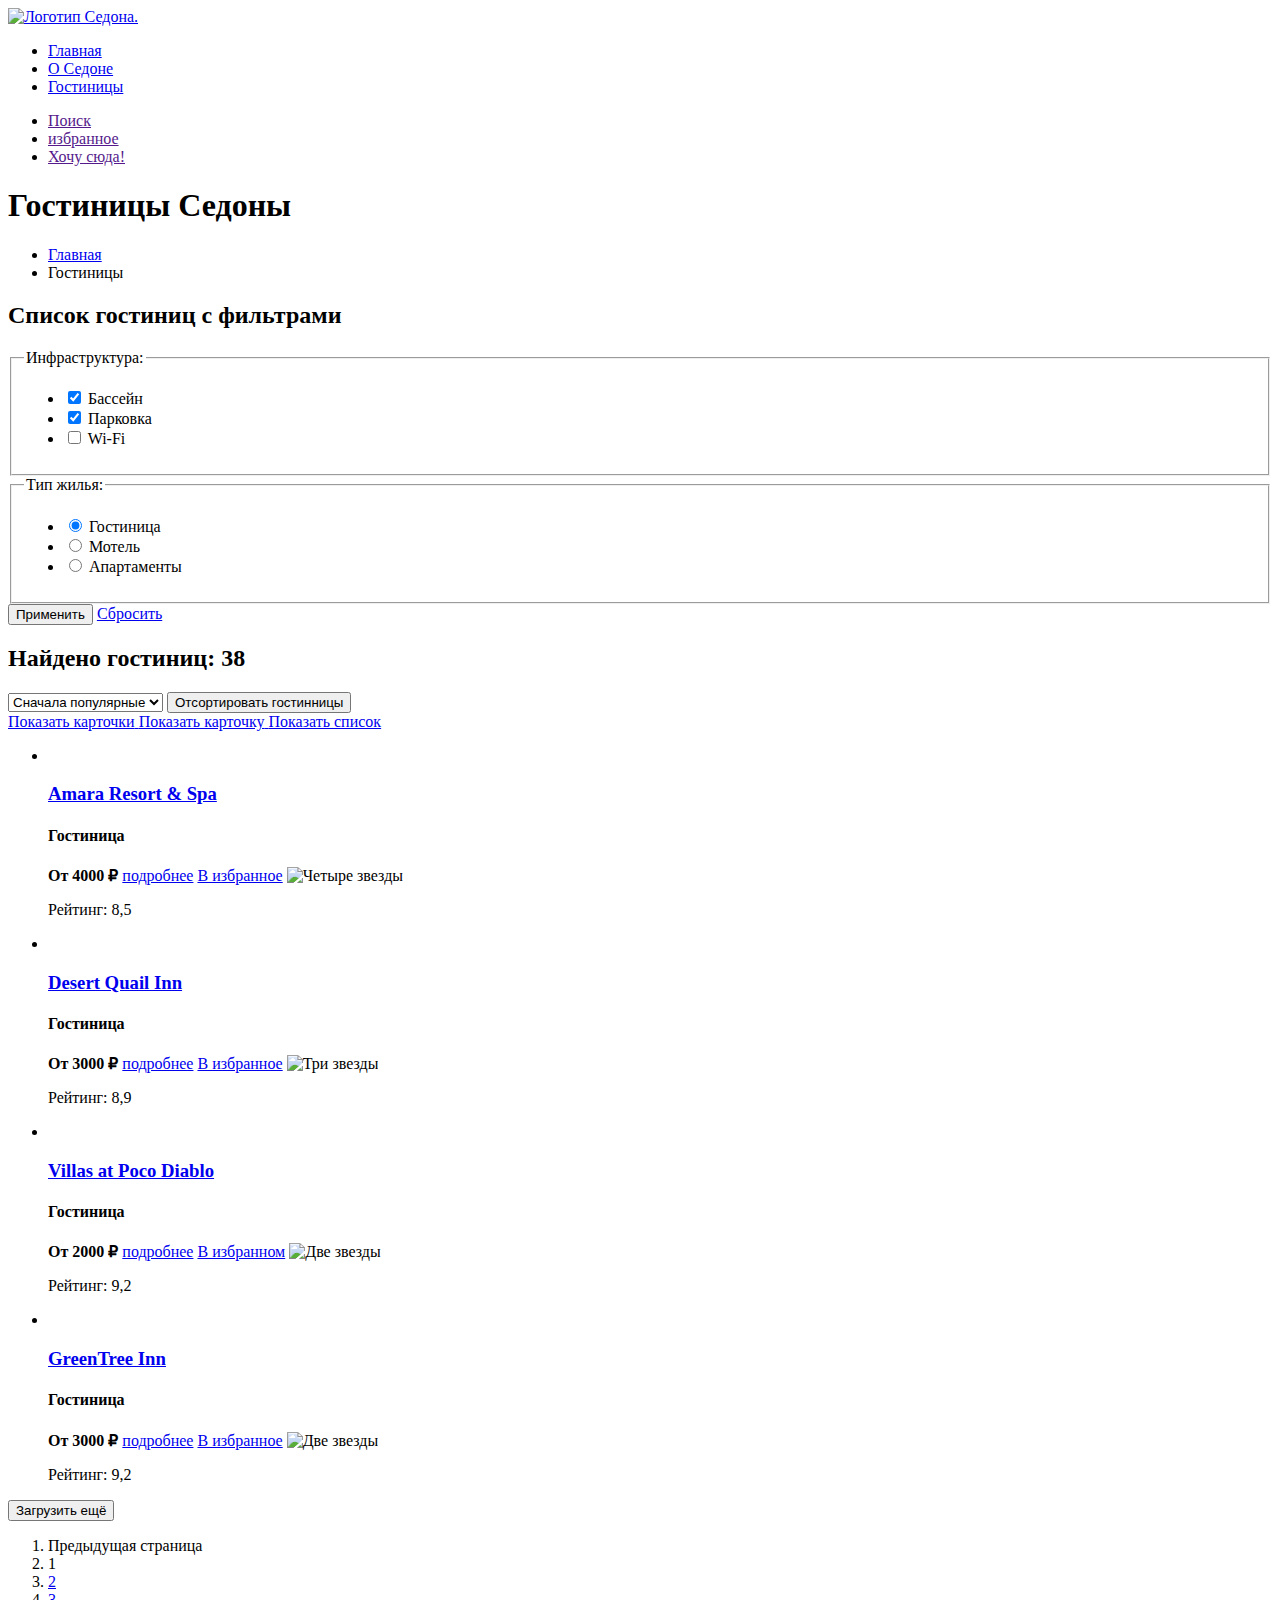
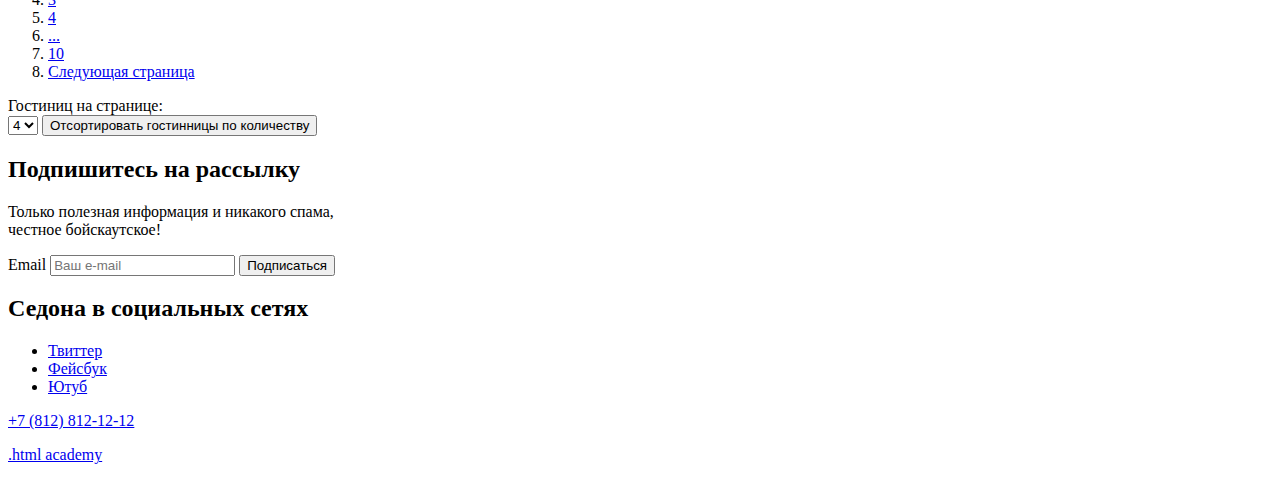
==== catalog.html @ 3ebb77fa "добавляет разметку внутренней страницы" ====
<!DOCTYPE html>
<html lang="ru">

<head>
    <meta charset="utf-8">
    <title>Каталог</title>
</head>

<body>
    <header class="page-header">
        <nav class="navigation">
            <a class="navigation-logo" href="index.html">
                <img class="page-header-logo" src="" alt="Логотип Седона.">
            </a>
            <ul class="navigation-list">
                <li class="navigation-item">
                    <a class="navigation-link" href="index.html">Главная</a>
                </li>
                <li class="navigation-item">
                    <a class="navigation-link " href="about.html">О Седоне</a>
                </li>
                <li class="navigation-item">
                    <a class="navigation-link navigation-link-current" href="catalog.html">Гостиницы</a>
                </li>
            </ul>

            <ul class="navigation-list navigation-user">
                <li class="navigation-item">
                    <a class="navigation-link" href="">
                        <span class="visually-hidden">Поиск</span>
                    </a>
                </li>
                <li class="navigation-item">
                    <a class="navigation-link" href="">
                        <span class="visually-hidden">избранное</span>
                    </a>
                </li>
                <li class="navigation-item">
                    <a class="navigation-link" href="">Хочу сюда!</a>
                </li>
            </ul>
        </nav>
    </header>
    <main class="main-inner">
        <header class="inner-header">
            <h1 class="inner-header-title">Гостиницы Седоны</h1>
            <ul class="breadcrumbs">
                <li class="breadcrumbs-item">
                    <a class="breadcrumbs-link" href="index.html">
                        <span class="visually-hidden"> Главная</span>
                    </a>
                </li>
                <li class="breadcrumbs-item">
                    <a class="breadcrumbs-link">Гостиницы</a>
                </li>
            </ul>
        </header>
        <section class="catalog-products">
            <h2 class="visually-hidden">Список гостиниц с фильтрами</h2>
            <form class="catalog-filter" action="https://echo.htmlacademy.ru/" method="get">
                <fieldset class="catalog-filter-group">
                    <legend class="catalog-filter-title">Инфраструктура:</legend>
                    <ul class="catalog-filter-list">
                        <li class="catalog-filter-item">
                            <label class="control">
                                <input class="control-input" type="checkbox" name="Бассейн" checked> Бассейн
                            </label>
                        </li>
                        <li class="catalog-filter-item">
                            <label class="control">
                                <input class="control-input" type="checkbox" name="Парковка" checked> Парковка
                            </label>
                        </li>
                        <li class="catalog-filter-item">
                            <label class="control">
                                <input class="control-input" type="checkbox" name="Wi-Fi"> Wi-Fi
                            </label>
                        </li>
                    </ul>
                </fieldset>
                <fieldset class="catalog-filter-group">
                    <legend class="catalog-filter-title">Тип жилья:</legend>
                    <ul class="catalog-filter-list">
                        <li class="catalog-filter-item">
                            <label class="control">
                                <input class="control-input" type="radio" name="product-group" value="Hotel" checked>
                                Гостиница
                            </label>
                        </li>
                        <li class="catalog-filter-item">
                            <label class="control">
                                <input class="control-input" type="radio" name="product-group" value="Motel"> Мотель
                            </label>
                        </li>
                        <li class="catalog-filter-item">
                            <label class="control">
                                <input class="control-input" type="radio" name="product-group" value="Apartments">
                                Апартаменты
                            </label>
                        </li>
                    </ul>
                </fieldset>
                <button class="button" type="submit">Применить</button>
                <a class="catalog-link" href="catalog.html">Сбросить</a>
            </form>
            <h2 class="visually">Найдено гостиниц: 38</h2>
            <form class="sorting-type">
                <select class="select-control" aria-label="Сортировка">
                    <option value="popular">Сначала популярные</option>
                    <option value="cheap">Сначала дешёвые</option>
                    <option value="expensive">Сначала дорогие</option>
                </select>
                <button class="visually-hidden" type="submit">Отсортировать гостинницы</button>
            </form>
            <a class="button" href="#">
                <span class="visually-hidden">Показать карточки</span>
            </a>
            <a href="#" class="button button-light">
                <span class="visually-hidden">Показать карточку</span>
            </a>
            <a href="#" class="button button-light">
                <span class="visually-hidden">Показать список</span>
            </a>
            <ul class="product-list">
                <li class="product-card">
                    <a class="product-card-link" href="#">
                        <img class="product-card-image" src="" alt="">
                        <h3 class="product-card-title">Amara Resort & Spa</h3>
                    </a>
                    <h4 class="product-card-subtitle">Гостиница</h4>
                    <b class="product-card-price">От 4000 ₽</b>
                    <a class="product-card-button button" href="#">подробнее</a>
                    <a class="product-card-button button" href="#">В избранное</a>
                    <img src="" alt="Четыре звезды">
                    <p class="rate">Рейтинг: 8,5</p>
                </li>
                <li class="product-card">
                    <a class="product-card-link" href="#">
                        <img class="product-card-image" src="" alt="">
                        <h3 class="product-card-title">Desert Quail Inn</h3>
                    </a>
                    <h4 class="product-card-subtitle">Гостиница</h4>
                    <b class="product-card-price">От 3000 ₽</b>
                    <a class="product-card-button button" href="#">подробнее</a>
                    <a class="product-card-button button" href="#">В избранное</a>
                    <img src="" alt="Три звезды">
                    <p class="rate">Рейтинг: 8,9</p>
                </li>
                <li class="product-card">
                    <a class="product-card-link" href="product.html">
                        <img class="product-card-image" src="" alt="">
                        <h3 class="product-card-title">Villas at Poco Diablo</h3>
                    </a>
                    <h4 class="product-card-subtitle">Гостиница</h4>
                    <b class="product-card-price">От 2000 ₽</b>
                    <a class="product-card-button button" href="#">подробнее</a>
                    <a class="product-card-button button" href="#">В избранном</a>
                    <img src="" alt="Две звезды">
                    <p class="rate">Рейтинг: 9,2 </p>
                </li>
                <li class="product-card">
                    <a class="product-card-link" href="#">
                        <img class="product-card-image" src="" alt="">
                        <h3 class="product-card-title">GreenTree Inn</h3>
                    </a>
                    <h4 class="product-card-subtitle">Гостиница</h4>
                    <b class="product-card-price">От 3000 ₽</b>
                    <a class="product-card-button button" href="#">подробнее</a>
                    <a class="product-card-button button" href="#">В избранное</a>
                    <img src="" alt="Две звезды">
                    <p class="rate">Рейтинг: 9,2 </p>
                </li>
            </ul>
            <button class="button pagination-show-more" type="button">Загрузить ещё</button>
            <ol class="pagination">
                <li class="pagination-item">
                    <a class="pagination-link pagination-prev pagination-disabled">
                        <span class="visually-hidden">Предыдущая страница</span>
                    </a>
                </li>
                <li class="pagination-item">
                    <a class="pagination-link pagination-current">1</a>
                </li>
                <li class="pagination-item">
                    <a class="pagination-link" href="#">2</a>
                </li>
                <li class="pagination-item">
                    <a class="pagination-link" href="#">3</a>
                </li>
                <li class="pagination-item">
                    <a class="pagination-link" href="#">4</a>
                </li>
                <li class="pagination-item">
                    <a class="pagination-link" href="#">...</a>
                </li>

                <li class="pagination-item">
                    <a class="pagination-link" href="#">10</a>
                </li>

                <li class="pagination-item">
                    <a class="pagination-link pagination-next" href="#">
                        <span class="visually-hidden">Следующая страница</span>
                    </a>
                </li>
            </ol>
            <span>Гостиниц на странице:</span>
            <form class="sorting-number">
                <select class="select-control" aria-label="Сортировка">
                    <option value="four">4</option>
                    <option value="eight">8</option>
                </select>
                <button class="visually-hidden" type="submit">Отсортировать гостинницы по количеству</button>
            </form>

        </section>
        <section class="newsletter">
            <h2 class="page-footer-title">Подпишитесь на рассылку
            </h2>
            <p>Только полезная информация и никакого спама,<br>
                честное бойскаутское!</p>
            <form class="newsletter-form" action="https://echo.htmlacademy.ru/" method="post">

                <label for="newsletter-email">Email</label>
                <input class="field" placeholder="Ваш e-mail" type="email" name="newsletter-email" id="newsletter-email"
                    required>

                <button class="button newsletter-button" type="submit">
                    <span class="visually-hidden">Подписаться</span>
                </button>
            </form>
        </section>
    </main>
    <footer class="page-footer">
        <section class="footer-social">
            <h2 class="visually-hidden">Седона в социальных сетях</h2>
            <ul class="footer-social-list">
                <li class="footer-social-item">
                    <a class="button" href="#">
                        <span class="visually-hidden">Твиттер</span>
                    </a>
                </li>
                <li class="footer-social-item">
                    <a class="button" href="#">
                        <span class="visually-hidden">Фейсбук</span>
                    </a>
                </li>
                <li class="footer-social-item">
                    <a class="button" href="#">
                        <span class="visually-hidden">Ютуб</span>
                    </a>
                </li>
            </ul>
            <a class="contacts-phone" href="tel:78128121212">+7 (812) 812-12-12</a>
            <p class="about-text"> <a class="htmlacademy-link" href="https://htmlacademy.ru/">.html academy</a>
            </p>
        </section>
    </footer>
</body>

</html>
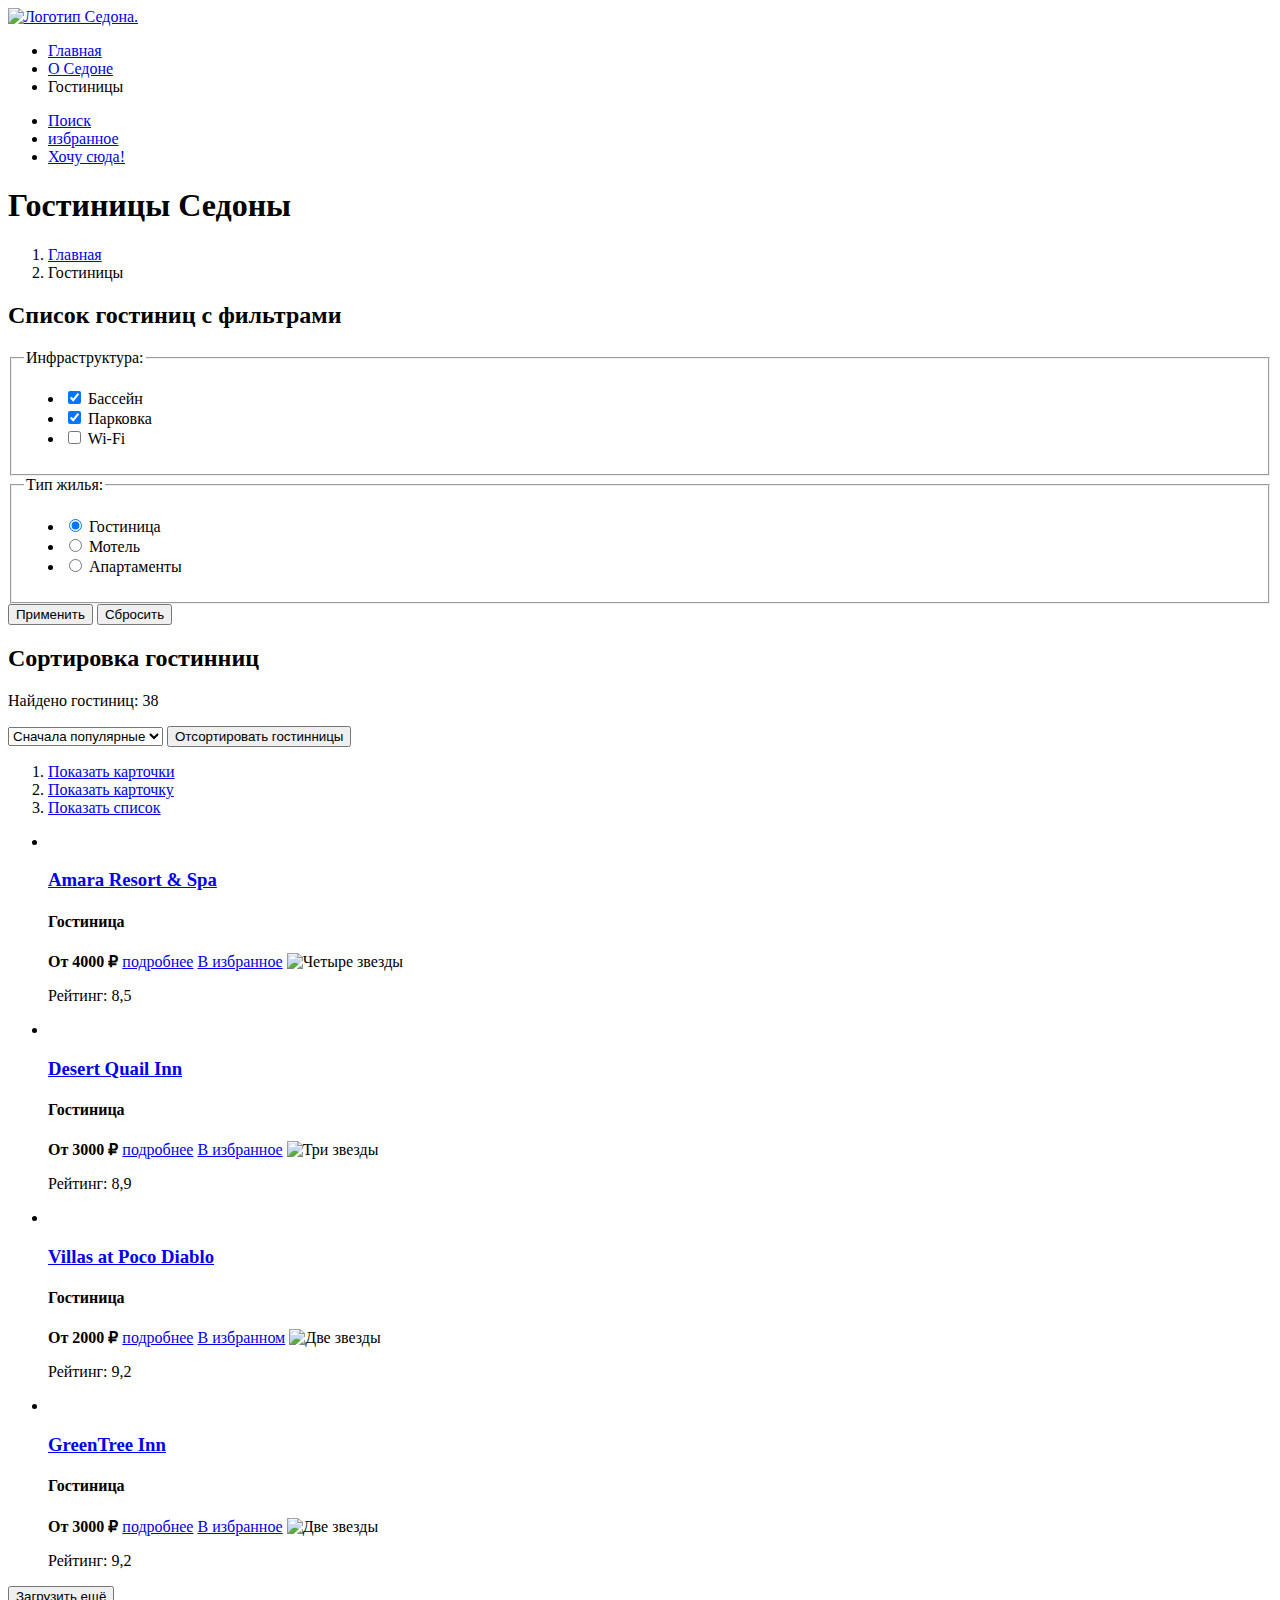
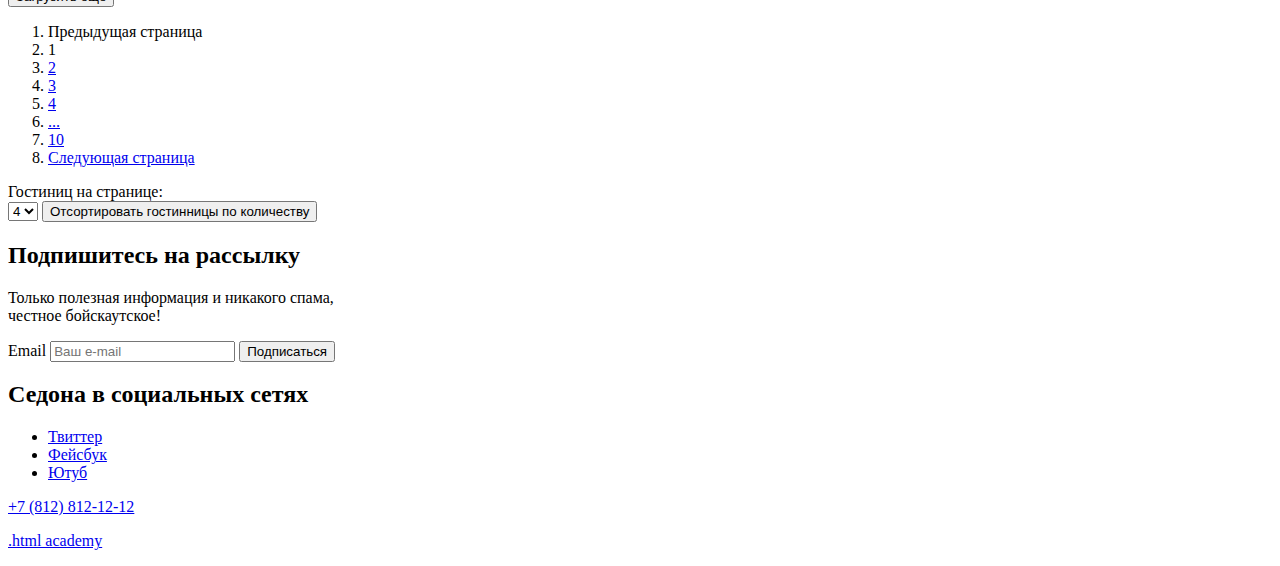
==== commit 9a6ea2ea: "разметка внутренней страницы" ====
--- a/catalog.html
+++ b/catalog.html
@@ -17,45 +17,46 @@
                     <a class="navigation-link" href="index.html">Главная</a>
                 </li>
                 <li class="navigation-item">
-                    <a class="navigation-link " href="about.html">О Седоне</a>
-                </li>
-                <li class="navigation-item">
-                    <a class="navigation-link navigation-link-current" href="catalog.html">Гостиницы</a>
+                    <a class="navigation-link " href="#">О Седоне</a>
+                </li>
+                <li class="navigation-item">
+                    <a class="navigation-link navigation-link-current">Гостиницы</a>
                 </li>
             </ul>
 
             <ul class="navigation-list navigation-user">
                 <li class="navigation-item">
-                    <a class="navigation-link" href="">
+                    <a class="navigation-link" href="#">
                         <span class="visually-hidden">Поиск</span>
                     </a>
                 </li>
                 <li class="navigation-item">
-                    <a class="navigation-link" href="">
+                    <a class="navigation-link" href="#">
                         <span class="visually-hidden">избранное</span>
                     </a>
                 </li>
                 <li class="navigation-item">
-                    <a class="navigation-link" href="">Хочу сюда!</a>
+                    <a class="navigation-link" href="#">Хочу сюда!</a>
                 </li>
             </ul>
         </nav>
     </header>
     <main class="main-inner">
-        <header class="inner-header">
-            <h1 class="inner-header-title">Гостиницы Седоны</h1>
-            <ul class="breadcrumbs">
-                <li class="breadcrumbs-item">
-                    <a class="breadcrumbs-link" href="index.html">
-                        <span class="visually-hidden"> Главная</span>
-                    </a>
-                </li>
-                <li class="breadcrumbs-item">
-                    <a class="breadcrumbs-link">Гостиницы</a>
-                </li>
-            </ul>
-        </header>
-        <section class="catalog-products">
+        <section class="catalog-header">
+            <header class="inner-header">
+                <h1 class="inner-header-title">Гостиницы Седоны</h1>
+                <ol class="breadcrumbs">
+                    <li class="breadcrumbs-item">
+                        <a class="breadcrumbs-link" href="index.html">
+                            <span class="visually-hidden"> Главная</span>
+                        </a>
+                    </li>
+                    <li class="breadcrumbs-item">
+                        <a class="breadcrumbs-link">Гостиницы</a>
+                    </li>
+                </ol>
+            </header>
+
             <h2 class="visually-hidden">Список гостиниц с фильтрами</h2>
             <form class="catalog-filter" action="https://echo.htmlacademy.ru/" method="get">
                 <fieldset class="catalog-filter-group">
@@ -101,26 +102,40 @@
                     </ul>
                 </fieldset>
                 <button class="button" type="submit">Применить</button>
-                <a class="catalog-link" href="catalog.html">Сбросить</a>
+                <button type="reset">Сбросить</button>
             </form>
-            <h2 class="visually">Найдено гостиниц: 38</h2>
-            <form class="sorting-type">
-                <select class="select-control" aria-label="Сортировка">
-                    <option value="popular">Сначала популярные</option>
-                    <option value="cheap">Сначала дешёвые</option>
-                    <option value="expensive">Сначала дорогие</option>
-                </select>
-                <button class="visually-hidden" type="submit">Отсортировать гостинницы</button>
-            </form>
-            <a class="button" href="#">
-                <span class="visually-hidden">Показать карточки</span>
-            </a>
-            <a href="#" class="button button-light">
-                <span class="visually-hidden">Показать карточку</span>
-            </a>
-            <a href="#" class="button button-light">
-                <span class="visually-hidden">Показать список</span>
-            </a>
+        </section>
+        <section class="catalog-products">
+            <div class="sorting">
+                <h2 class="visually-hidden">Сортировка гостинниц</h2>
+                <p class="visually">Найдено гостиниц: 38</p>
+                <form class="sorting-type">
+                    <select class="select-control" aria-label="Сортировка">
+                        <option value="popular">Сначала популярные</option>
+                        <option value="cheap">Сначала дешёвые</option>
+                        <option value="expensive">Сначала дорогие</option>
+                    </select>
+                    <button class="visually-hidden" type="submit">Отсортировать гостинницы</button>
+                </form>
+                <ol class="product-card-mode">
+                    <li class="mode-tile">
+                        <a class="button" href="#">
+                            <span class="visually-hidden">Показать карточки</span>
+                        </a>
+                    </li>
+                    <li class="mode-slide">
+                        <a href="#" class="button button-light">
+                            <span class="visually-hidden">Показать карточку</span>
+                        </a>
+                    </li>
+
+                    <li class="mode-list">
+                        <a href="#" class="button button-light">
+                            <span class="visually-hidden">Показать список</span>
+                        </a>
+                    </li>
+                </ol>
+            </div>
             <ul class="product-list">
                 <li class="product-card">
                     <a class="product-card-link" href="#">
@@ -225,8 +240,7 @@
                 <input class="field" placeholder="Ваш e-mail" type="email" name="newsletter-email" id="newsletter-email"
                     required>
 
-                <button class="button newsletter-button" type="submit">
-                    <span class="visually-hidden">Подписаться</span>
+                <button class="button newsletter-button" type="submit">Подписаться
                 </button>
             </form>
         </section>
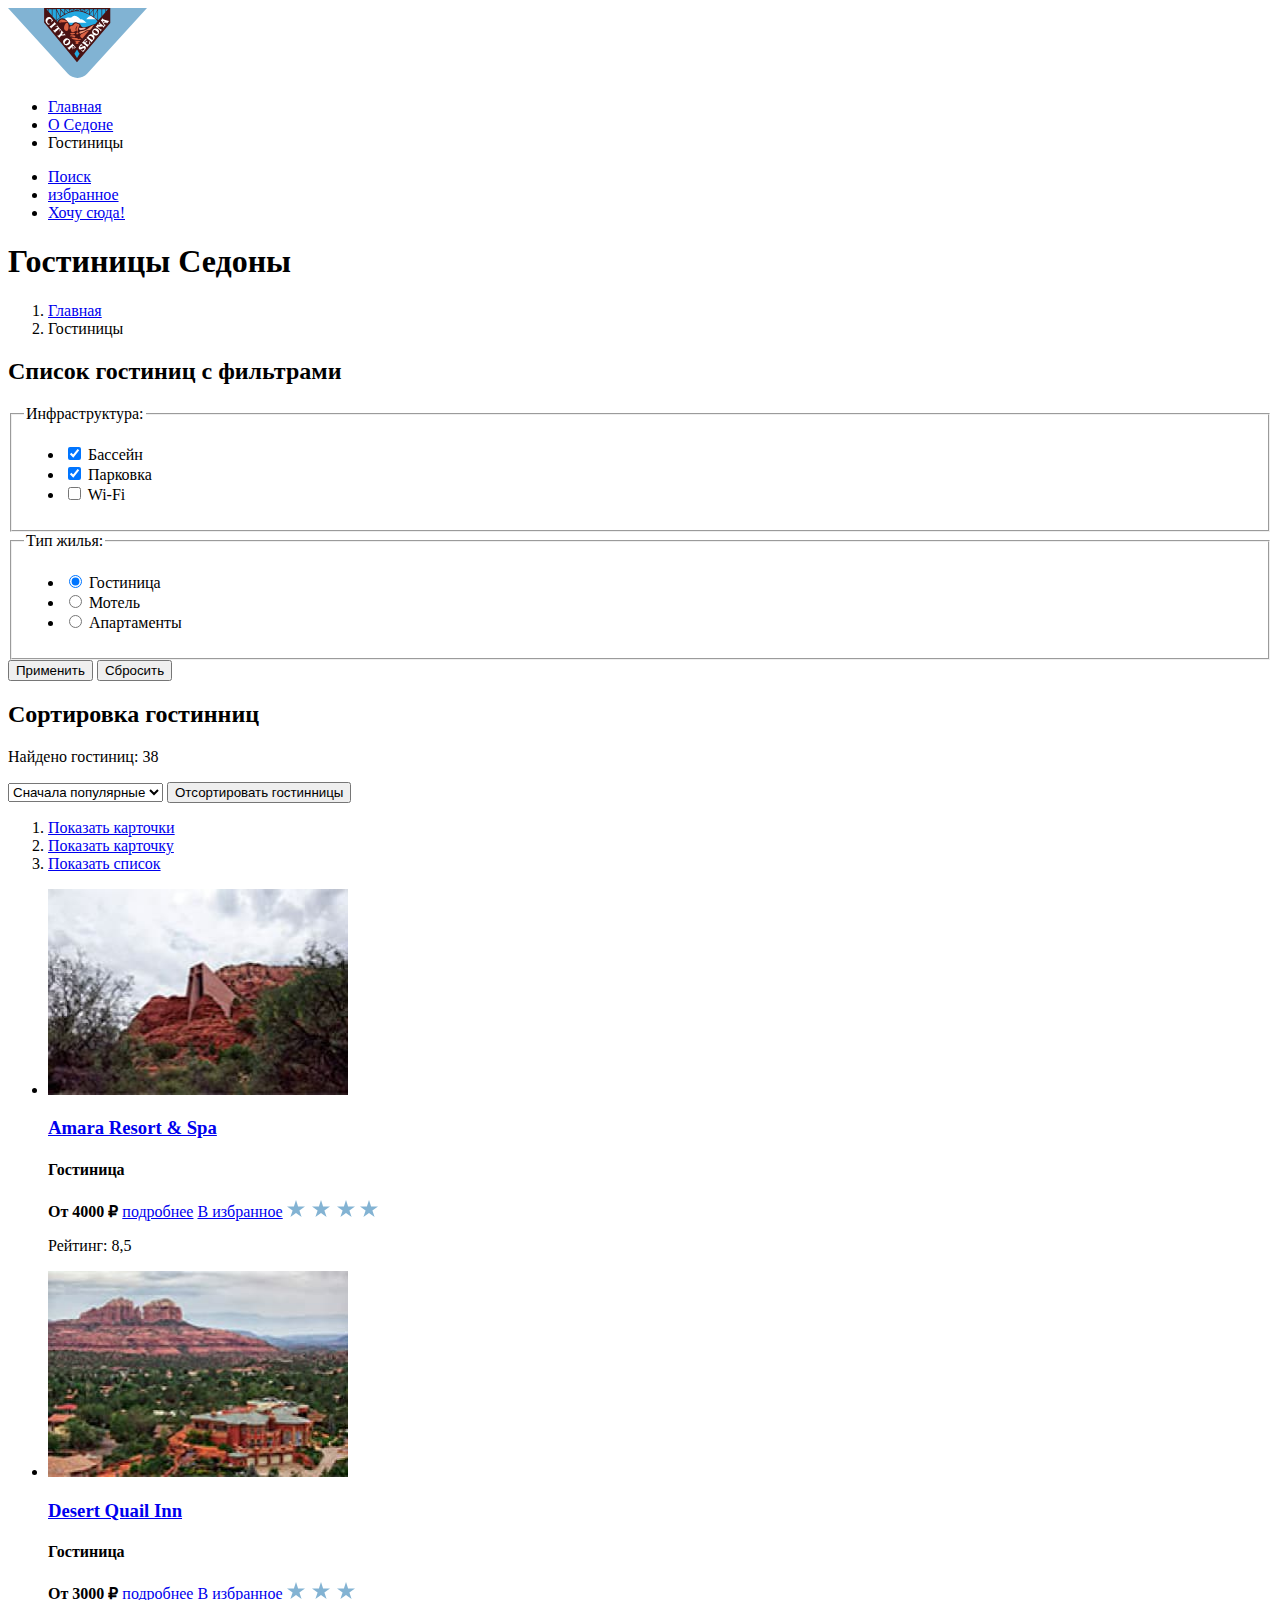
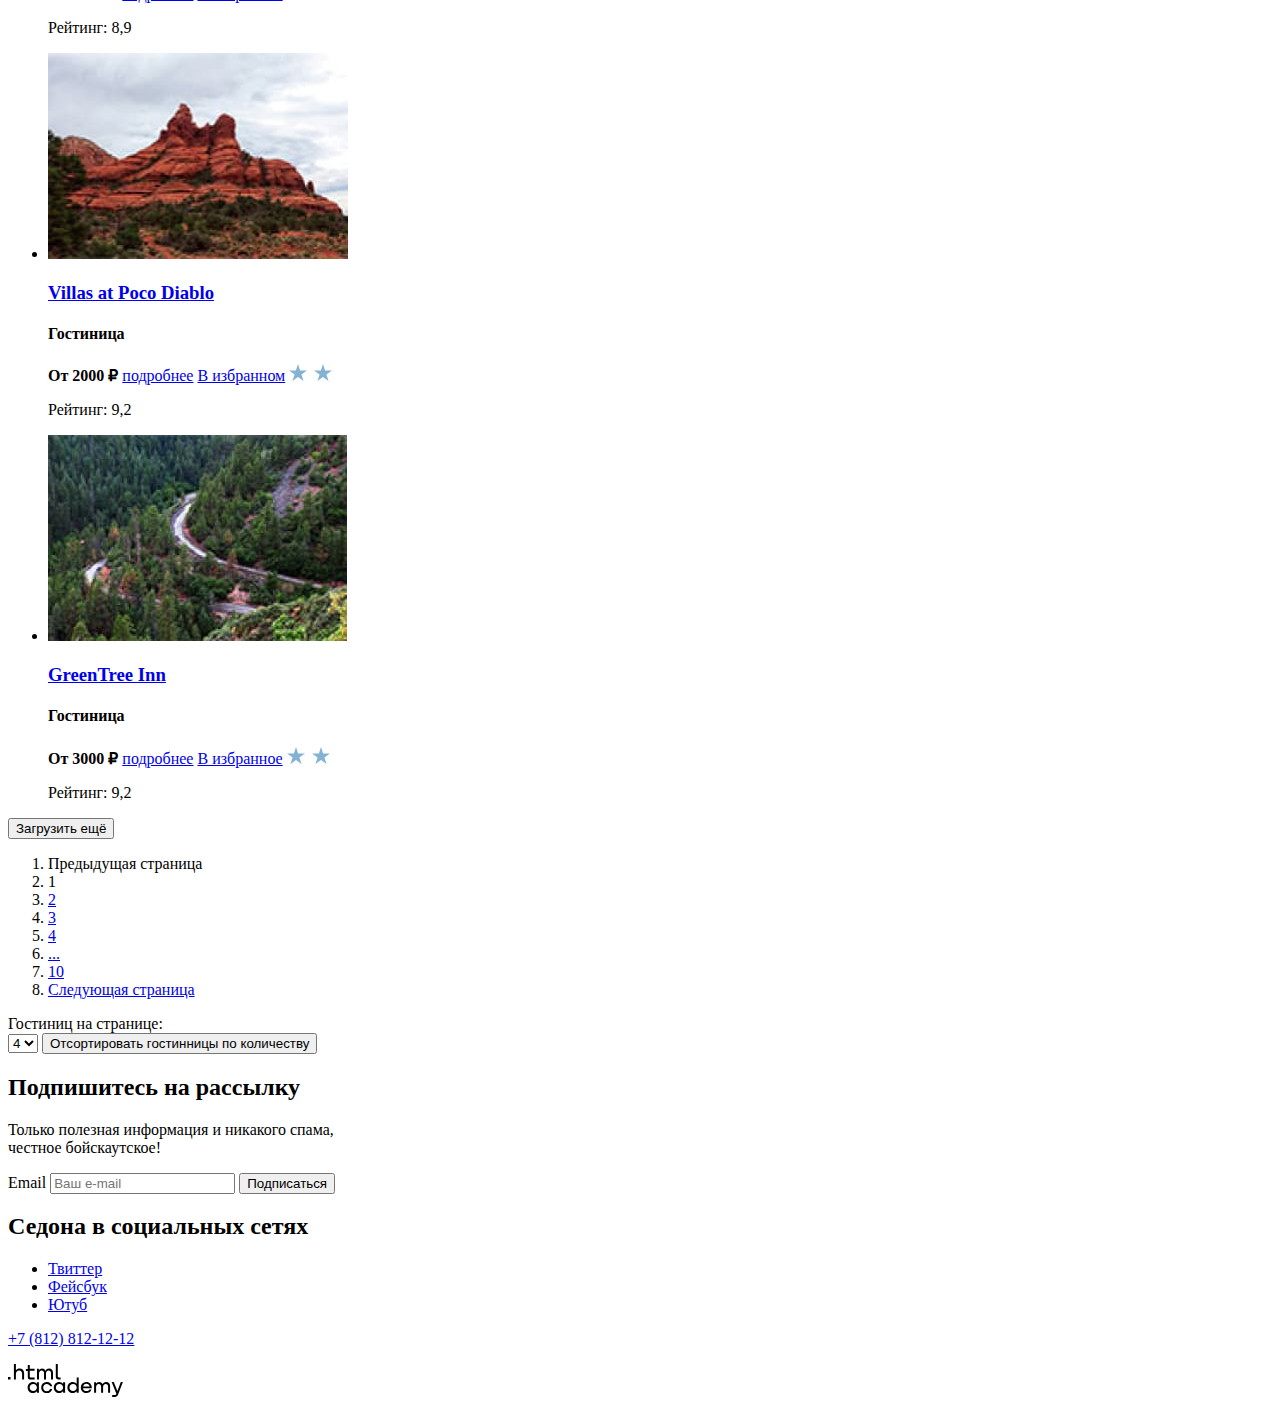
==== commit 625567c6: "графика для всех страниц" ====
--- a/catalog.html
+++ b/catalog.html
@@ -10,7 +10,7 @@
     <header class="page-header">
         <nav class="navigation">
             <a class="navigation-logo" href="index.html">
-                <img class="page-header-logo" src="" alt="Логотип Седона.">
+                <img class="page-header-logo" src="images/logo.svg" width="139" height="70" alt="Логотип Седона.">
             </a>
             <ul class="navigation-list">
                 <li class="navigation-item">
@@ -139,50 +139,53 @@
             <ul class="product-list">
                 <li class="product-card">
                     <a class="product-card-link" href="#">
-                        <img class="product-card-image" src="" alt="">
+                        <img class="product-card-image" src="images/hotels/hotel-1.jpg" width="300" height="206"
+                            alt="Amara Resort & Spa">
                         <h3 class="product-card-title">Amara Resort & Spa</h3>
                     </a>
                     <h4 class="product-card-subtitle">Гостиница</h4>
                     <b class="product-card-price">От 4000 ₽</b>
                     <a class="product-card-button button" href="#">подробнее</a>
                     <a class="product-card-button button" href="#">В избранное</a>
-                    <img src="" alt="Четыре звезды">
+                    <img src="images/stars/four-stars.svg" width="91" height="17" alt="Четыре звезды">
                     <p class="rate">Рейтинг: 8,5</p>
                 </li>
                 <li class="product-card">
                     <a class="product-card-link" href="#">
-                        <img class="product-card-image" src="" alt="">
+                        <img class="product-card-image" src="images/hotels/hotel-2.jpg" width="300" height="206"
+                            alt="Desert Quail Inn">
                         <h3 class="product-card-title">Desert Quail Inn</h3>
                     </a>
                     <h4 class="product-card-subtitle">Гостиница</h4>
                     <b class="product-card-price">От 3000 ₽</b>
                     <a class="product-card-button button" href="#">подробнее</a>
                     <a class="product-card-button button" href="#">В избранное</a>
-                    <img src="" alt="Три звезды">
+                    <img src="images/stars/three-stars.svg" width="68" height="17" alt="Три звезды">
                     <p class="rate">Рейтинг: 8,9</p>
                 </li>
                 <li class="product-card">
                     <a class="product-card-link" href="product.html">
-                        <img class="product-card-image" src="" alt="">
+                        <img class="product-card-image" src="images/hotels/hotel-3.jpg" width="300" height="206"
+                            alt="Villas at Poco Diablo">
                         <h3 class="product-card-title">Villas at Poco Diablo</h3>
                     </a>
                     <h4 class="product-card-subtitle">Гостиница</h4>
                     <b class="product-card-price">От 2000 ₽</b>
                     <a class="product-card-button button" href="#">подробнее</a>
                     <a class="product-card-button button" href="#">В избранном</a>
-                    <img src="" alt="Две звезды">
+                    <img src="images/stars/two-stars.svg" width="43" height="17" alt="Две звезды">
                     <p class="rate">Рейтинг: 9,2 </p>
                 </li>
                 <li class="product-card">
                     <a class="product-card-link" href="#">
-                        <img class="product-card-image" src="" alt="">
+                        <img class="product-card-image" src="images/hotels/hotel-4.jpg" alt="GreenTree Inn">
                         <h3 class="product-card-title">GreenTree Inn</h3>
                     </a>
                     <h4 class="product-card-subtitle">Гостиница</h4>
                     <b class="product-card-price">От 3000 ₽</b>
                     <a class="product-card-button button" href="#">подробнее</a>
                     <a class="product-card-button button" href="#">В избранное</a>
-                    <img src="" alt="Две звезды">
+                    <img src="images/stars/two-stars.svg" width="43" height="17" alt="Две звезды">
                     <p class="rate">Рейтинг: 9,2 </p>
                 </li>
             </ul>
@@ -266,7 +269,8 @@
                 </li>
             </ul>
             <a class="contacts-phone" href="tel:78128121212">+7 (812) 812-12-12</a>
-            <p class="about-text"> <a class="htmlacademy-link" href="https://htmlacademy.ru/">.html academy</a>
+            <p class="about-text"> <a class="htmlacademy-link" href="https://htmlacademy.ru/">
+                    <img src="images/htmlacademy.svg" width="115" height="33" alt=".html academy"></a>
             </p>
         </section>
     </footer>
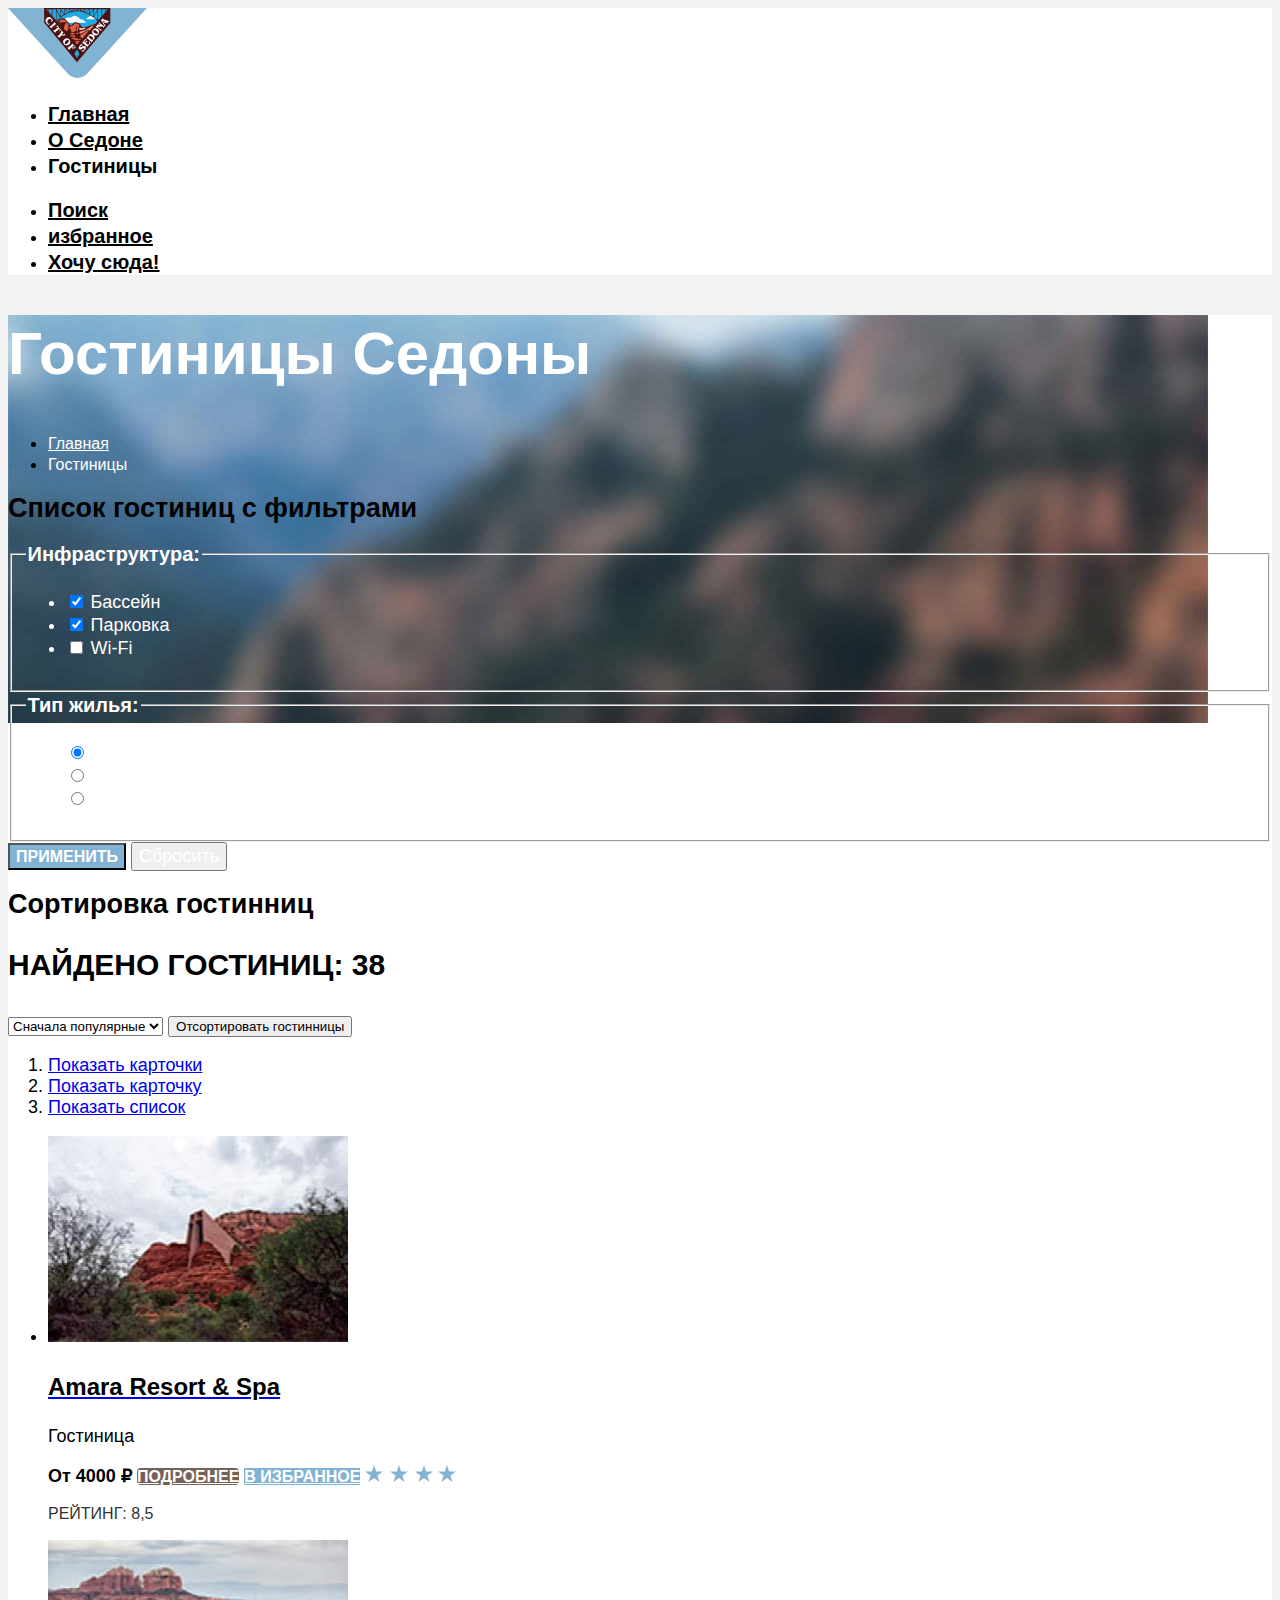
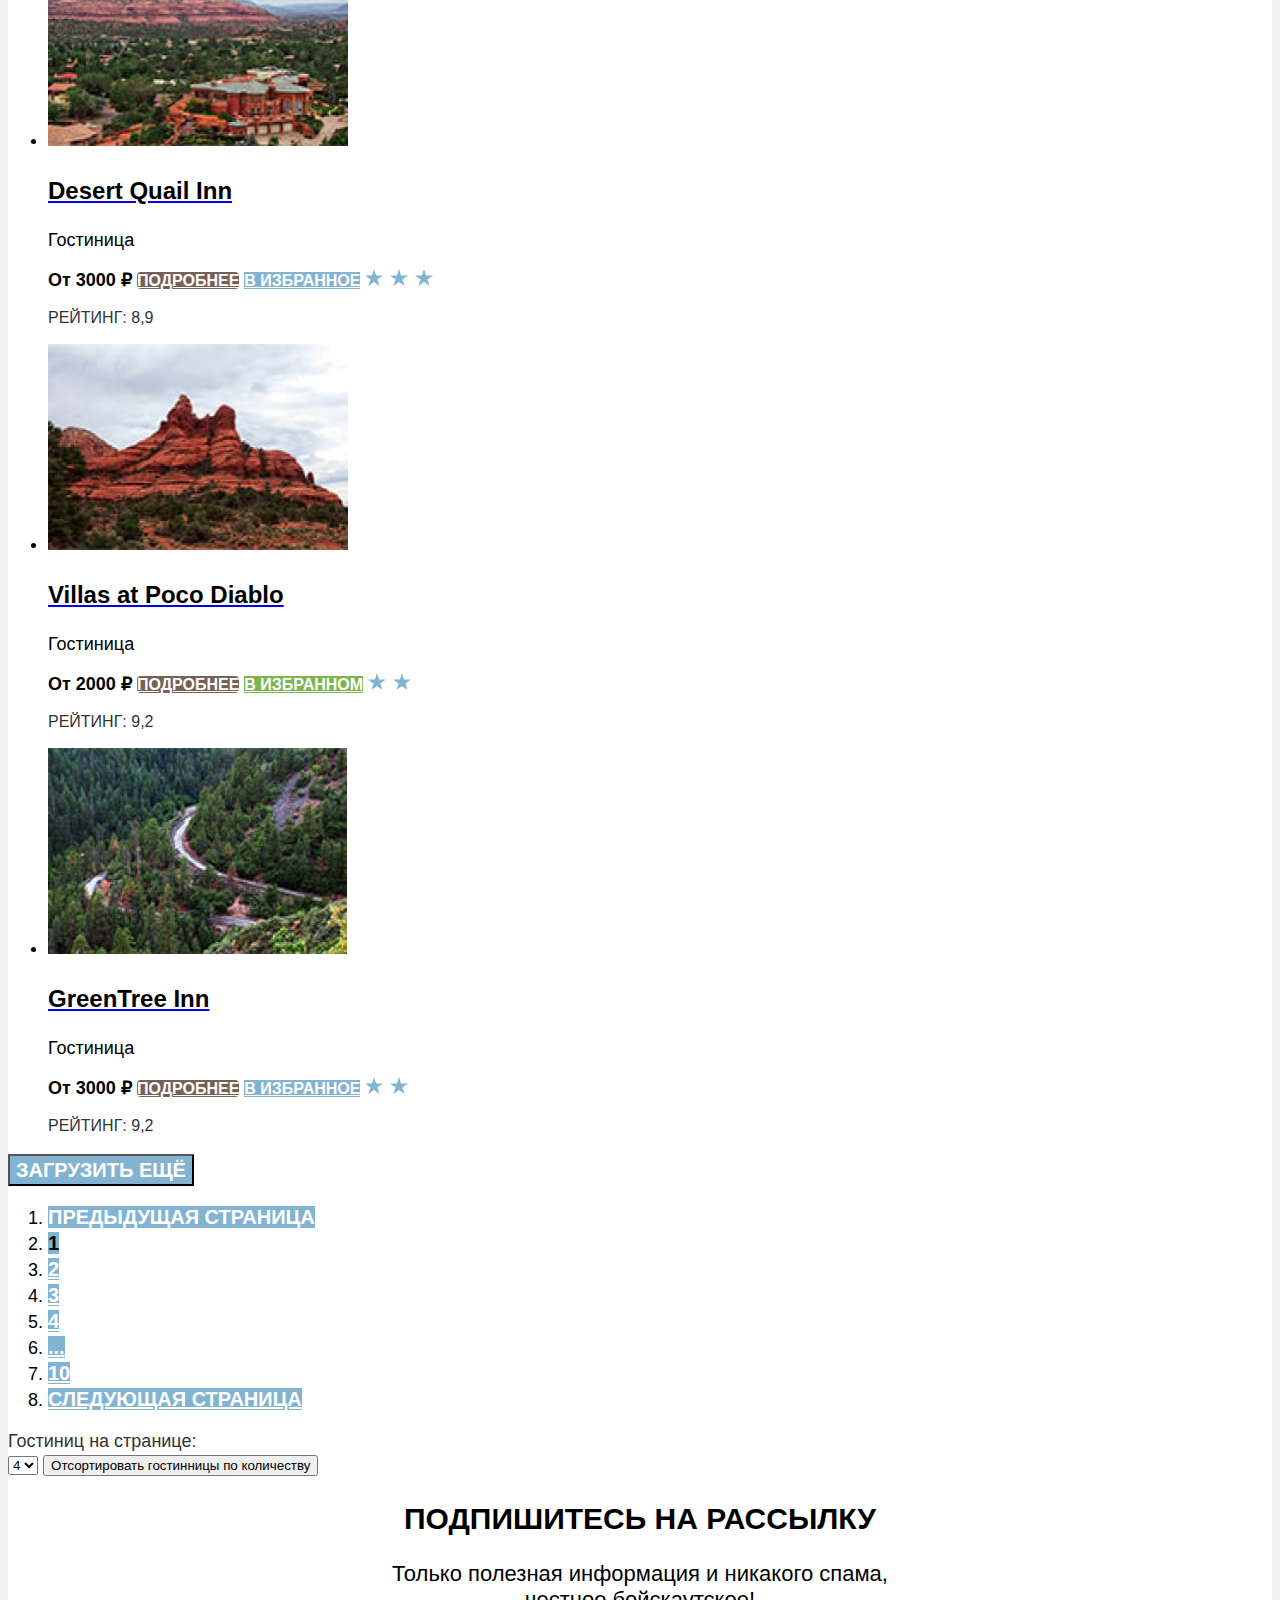
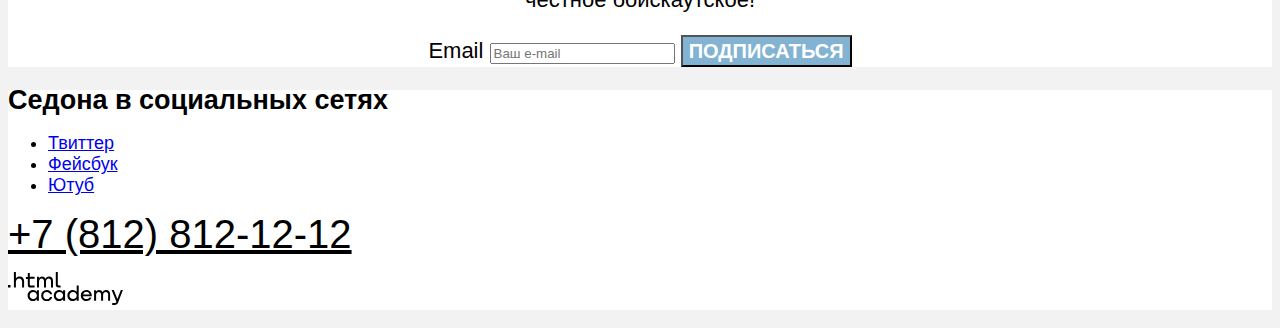
==== commit a5da3263: "Merge pull request #4 from Aleksandra2111/master" ====
--- a/catalog.html
+++ b/catalog.html
@@ -4,6 +4,7 @@
 <head>
     <meta charset="utf-8">
     <title>Каталог</title>
+    <link rel="stylesheet" href="styles/styles.css">
 </head>
 
 <body>
@@ -45,7 +46,7 @@
         <section class="catalog-header">
             <header class="inner-header">
                 <h1 class="inner-header-title">Гостиницы Седоны</h1>
-                <ol class="breadcrumbs">
+                <ul class="breadcrumbs">
                     <li class="breadcrumbs-item">
                         <a class="breadcrumbs-link" href="index.html">
                             <span class="visually-hidden"> Главная</span>
@@ -54,9 +55,8 @@
                     <li class="breadcrumbs-item">
                         <a class="breadcrumbs-link">Гостиницы</a>
                     </li>
-                </ol>
+                </ul>
             </header>
-
             <h2 class="visually-hidden">Список гостиниц с фильтрами</h2>
             <form class="catalog-filter" action="https://echo.htmlacademy.ru/" method="get">
                 <fieldset class="catalog-filter-group">
@@ -101,12 +101,12 @@
                         </li>
                     </ul>
                 </fieldset>
-                <button class="button" type="submit">Применить</button>
-                <button type="reset">Сбросить</button>
+                <button class="button-apply" type="submit">Применить</button>
+                <button class="button-cancel" type="reset">Сбросить</button>
             </form>
         </section>
         <section class="catalog-products">
-            <div class="sorting">
+            <div class="sorting-container">
                 <h2 class="visually-hidden">Сортировка гостинниц</h2>
                 <p class="visually">Найдено гостиниц: 38</p>
                 <form class="sorting-type">
@@ -143,10 +143,10 @@
                             alt="Amara Resort & Spa">
                         <h3 class="product-card-title">Amara Resort & Spa</h3>
                     </a>
-                    <h4 class="product-card-subtitle">Гостиница</h4>
+                    <p class="product-card-subtitle">Гостиница</p>
                     <b class="product-card-price">От 4000 ₽</b>
                     <a class="product-card-button button" href="#">подробнее</a>
-                    <a class="product-card-button button" href="#">В избранное</a>
+                    <a class="product-card-elect button" href="#">В избранное</a>
                     <img src="images/stars/four-stars.svg" width="91" height="17" alt="Четыре звезды">
                     <p class="rate">Рейтинг: 8,5</p>
                 </li>
@@ -156,10 +156,10 @@
                             alt="Desert Quail Inn">
                         <h3 class="product-card-title">Desert Quail Inn</h3>
                     </a>
-                    <h4 class="product-card-subtitle">Гостиница</h4>
+                    <p class="product-card-subtitle">Гостиница</p>
                     <b class="product-card-price">От 3000 ₽</b>
                     <a class="product-card-button button" href="#">подробнее</a>
-                    <a class="product-card-button button" href="#">В избранное</a>
+                    <a class="product-card-elect button" href="#">В избранное</a>
                     <img src="images/stars/three-stars.svg" width="68" height="17" alt="Три звезды">
                     <p class="rate">Рейтинг: 8,9</p>
                 </li>
@@ -169,10 +169,11 @@
                             alt="Villas at Poco Diablo">
                         <h3 class="product-card-title">Villas at Poco Diablo</h3>
                     </a>
-                    <h4 class="product-card-subtitle">Гостиница</h4>
+                    <p class="product-card-subtitle">Гостиница</p>
                     <b class="product-card-price">От 2000 ₽</b>
                     <a class="product-card-button button" href="#">подробнее</a>
-                    <a class="product-card-button button" href="#">В избранном</a>
+                    <a class="elect button" href="#">В избранном</a>
+
                     <img src="images/stars/two-stars.svg" width="43" height="17" alt="Две звезды">
                     <p class="rate">Рейтинг: 9,2 </p>
                 </li>
@@ -181,10 +182,10 @@
                         <img class="product-card-image" src="images/hotels/hotel-4.jpg" alt="GreenTree Inn">
                         <h3 class="product-card-title">GreenTree Inn</h3>
                     </a>
-                    <h4 class="product-card-subtitle">Гостиница</h4>
+                    <p class="product-card-subtitle">Гостиница</p>
                     <b class="product-card-price">От 3000 ₽</b>
                     <a class="product-card-button button" href="#">подробнее</a>
-                    <a class="product-card-button button" href="#">В избранное</a>
+                    <a class="product-card-elect button" href="#">В избранное</a>
                     <img src="images/stars/two-stars.svg" width="43" height="17" alt="Две звезды">
                     <p class="rate">Рейтинг: 9,2 </p>
                 </li>
@@ -222,7 +223,7 @@
                     </a>
                 </li>
             </ol>
-            <span>Гостиниц на странице:</span>
+            <span class="hotels-number">Гостиниц на странице:</span>
             <form class="sorting-number">
                 <select class="select-control" aria-label="Сортировка">
                     <option value="four">4</option>
--- a/styles/styles.css
+++ b/styles/styles.css
@@ -0,0 +1,358 @@
+@font-face {
+    font-family: "PT Sans";
+    font-style: normal;
+    font-weight: 400;
+    src: url("../fonts/pt-sans-regular.woff2") format("woff2");
+    font-display: swap;
+  }
+  
+  
+@font-face {
+    font-family: "PT Sans";
+    font-style: normal;
+    font-weight: 700;
+    src: url("../fonts/ptsans-700.woff2") format("woff2");
+    font-display: swap;
+}
+  
+@font-face {
+    font-family: "PT Sans";
+    font-style: italic;
+    font-weight: 400;
+    src: url("../fonts/ptsans-400.woff2") format("woff2");
+}
+@font-face {
+    font-family: "PT Sans";
+    font-style: italic;
+    font-weight: 700;
+    src: url("../fonts/ptsans-700.woff2") format("woff2");
+    font-display: swap;
+}
+
+body {
+    font-family: "PT Sans",sans-serif ;
+    font-size: 18px;
+    line-height: 21px;
+    background: #F2F2F2;
+    color:#000000;
+}
+.page-header {
+    background-color:#ffffff;
+    color:black;
+}
+.navigation-link {
+    font-style: normal;
+    font-weight: 700;
+    font-size: 20px;
+    line-height: 26px;
+    color: #000000;
+    background-color:#ffffff;
+}
+.welcome{
+    background-image: url("../images/index-background.jpg");
+    background-size: 1200px 485px;
+    background-repeat: no-repeat;
+}
+.title-large {
+    font-size: 30px;
+    line-height: 36px;
+    text-align: center;
+    text-transform: uppercase;
+    color: #000000;
+}
+.subtitle {
+    font-style: normal;
+    font-weight: 400;
+    font-size: 22px;
+    line-height: 36px;
+    text-align: center;
+    color: #333333;
+}
+.advantages {
+    font-family: "PT Sans";
+    font-style: normal;
+    font-weight: 700;
+    text-align: center;
+}
+.advantage-item{
+    color: #000000;
+    background-color: rgba(131, 179, 211, 0.12);
+}
+.advantage-first, .advantage-second {
+    background-color: #83B3D3;
+    color: #FFFFFF;
+}
+.advantages-title {
+    font-size: 24px;
+    line-height: 28px;
+    text-align: center;
+    text-transform: uppercase;
+}
+.advantage-number{
+    font-style: normal;
+    font-weight: 400;
+    font-size: 18px;
+    line-height: 21px;
+    text-align: center;
+    text-transform: uppercase;
+}
+.advantage-description {
+    font-style: normal;
+    font-weight: 400;
+    font-size: 18px;
+    line-height: 21px;
+    text-align: center;
+}
+h4 {
+    font-style: normal;
+    font-weight: 700;
+    font-size: 24px;
+    line-height: 28px;
+    text-align: center;
+    text-transform: uppercase;
+    color: #000000;
+}
+.gift, .house {
+    background-color: rgba(131, 179, 211, 0.12);
+}
+.advantages-сity p {
+    font-style: normal;
+    font-weight: 400;
+    font-size: 18px;
+    line-height: 21px;
+    text-align: center;
+    color: #333333;
+}
+.food{
+    background-color: #FFFFFF;
+}
+.advantage-four {
+    background-color: rgba(131, 179, 211, 0.2);
+}
+.search-hotel {
+    background-color: #FFFFFF;
+    text-align: center;
+    text-transform: uppercase;
+}
+.search-question {
+    font-style: normal;
+    font-weight: 700;
+    font-size: 30px;
+    line-height: 36px;
+    text-align: center;
+    text-transform: uppercase;
+    color: #000000;
+}
+.search-date{
+    font-style: normal;
+    font-weight: 400;
+    font-size: 22px;
+    line-height: 26px;
+    text-align: center;
+    color: #333333;
+}
+.button-search{
+    background-color: #756257;
+    font-family: PT Sans;
+    font-style: normal;
+    font-weight: 700;
+    font-size: 20px;
+    line-height: 36px;
+    text-align: center;
+    text-transform: uppercase;
+    color: #FFFFFF;
+}
+.newsletter {
+    font-style: normal;
+    font-weight: 400;
+    font-size: 22px;
+    line-height: 26px;
+    text-align: center;
+    color: #000000;
+}
+.newsletter-index {
+    background-image:url("../images/background.jpg");
+    background-repeat: no-repeat;
+    background-size: 100% auto;
+    color: #FFFFFF;
+}
+.page-footer-title {
+    font-style: normal;
+    font-weight: 700;
+    font-size: 30px;
+    line-height: 36px;
+    text-align: center;
+    text-transform: uppercase;
+}
+.newsletter-button {
+    font-style: normal;
+    font-weight: 700;
+    font-size: 20px;
+    line-height: 26px;
+    align-items: center;
+    text-align: center;
+    text-transform: uppercase;
+    color: #FFFFFF;
+    background-color: #83B3D3;
+}
+.page-footer {
+    background-color: #FFFFFF;
+}
+.contacts-phone {
+    font-style: normal;
+    font-weight: 400;
+    font-size: 40px;
+    line-height: 40px;
+    text-align: center;
+    text-transform: uppercase;
+    color: #000000;
+}
+.catalog-header {
+    background-image:url("../images/catalog-background.jpg");
+    background-repeat: no-repeat;
+    background-size: 1200px 408px;
+}
+.inner-header-title {
+    font-style: normal;
+    font-weight:700;
+    font-size: 60px;
+    line-height: 78px;
+    color: #FFFFFF;
+}
+.breadcrumbs-link {
+    font-style: normal;
+    font-weight:400;
+    font-size: 16px;
+    line-height: 21px;
+    color: #FFFFFF;
+}
+.catalog-filter-title{
+    font-style: normal;
+    font-weight: 700;
+    font-size: 20px;
+    line-height: 26px;
+    color: #FFFFFF;
+}
+.catalog-filter-list{
+    font-style: normal;
+    font-weight: 400;
+    font-size: 18px;
+    line-height: 23px;
+    color: #FFFFFF;
+}
+.button-apply, .product-card-elect{
+    background-color: #83B3D3;
+    font-style: normal;
+    font-weight: 700;
+    font-size: 16px;
+    line-height: 21px;
+    align-items: center;
+    text-align: center;
+    text-transform: uppercase;
+    color: #FFFFFF;
+}
+.button-cancel{
+    font-style: normal;
+    font-weight:400;
+    font-size: 18px;
+    line-height: 23px;
+    text-align: center;
+    color: #FFFFFF;
+}
+.main-inner{
+    background-color: #FFFFFF;
+}
+.visually {
+    font-style: normal;
+    font-weight: 700;
+    font-size: 30px;
+    line-height: 39px;
+    text-transform: uppercase;
+    color: #000000;
+}
+.sorting-type {
+    font-style: normal;
+    font-weight:400;
+    font-size: 18px;
+    line-height: 23px;
+    color: #333333;
+}
+.product-card-title {
+    font-style: normal;
+    font-weight: 700;
+    font-size: 24px;
+    line-height: 31px;
+    color: #000000;
+}
+.product-card-subtitle b {
+    font-style: normal;
+    font-weight:400;
+    font-size: 18px;
+    line-height: 23px;
+    color: #333333;
+}
+.rate {
+    font-style: normal;
+    font-weight: 400;
+    font-size: 16px;
+    line-height: 21px;
+    text-transform: uppercase;
+    color: #333333;
+}
+.product-card-button{
+    font-style: normal;
+    font-weight: 700;
+    font-size: 16px;
+    line-height: 21px;
+    text-align: center;
+    text-transform: uppercase;
+    color: #FFFFFF;
+    background-color: #756257;
+    border-radius: 4px;
+}
+.elect{
+    background-color: #7DB54F;
+    font-style: normal;
+    font-weight: 700;
+    font-size: 16px;
+    line-height: 21px;
+    text-align: center;
+    text-transform: uppercase;
+    color: #FFFFFF;
+}
+.pagination-show-more {
+    background-color: #83B3D3;
+    font-style: normal;
+    font-weight: 700;
+    font-size: 20px;
+    line-height: 26px;
+    align-items: center;
+    text-align: center;
+    text-transform: uppercase;
+    color: #FFFFFF;
+}
+.pagination-link{
+    background-color: #83B3D3;
+    font-weight: 700;
+    font-size: 20px;
+    line-height: 26px;
+    align-items: center;
+    text-align: center;
+    text-transform: uppercase;
+    color: #FFFFFF;
+}
+.pagination-current{
+    color: #000000;
+}
+.hotels-number{
+    font-weight: 400;
+    font-size: 18px;
+    line-height: 23px;
+    color: #333333;
+}
+.sorting-number {
+    font-weight: 400;
+    font-size: 18px;
+    line-height: 23px;
+    color: #333333;
+}
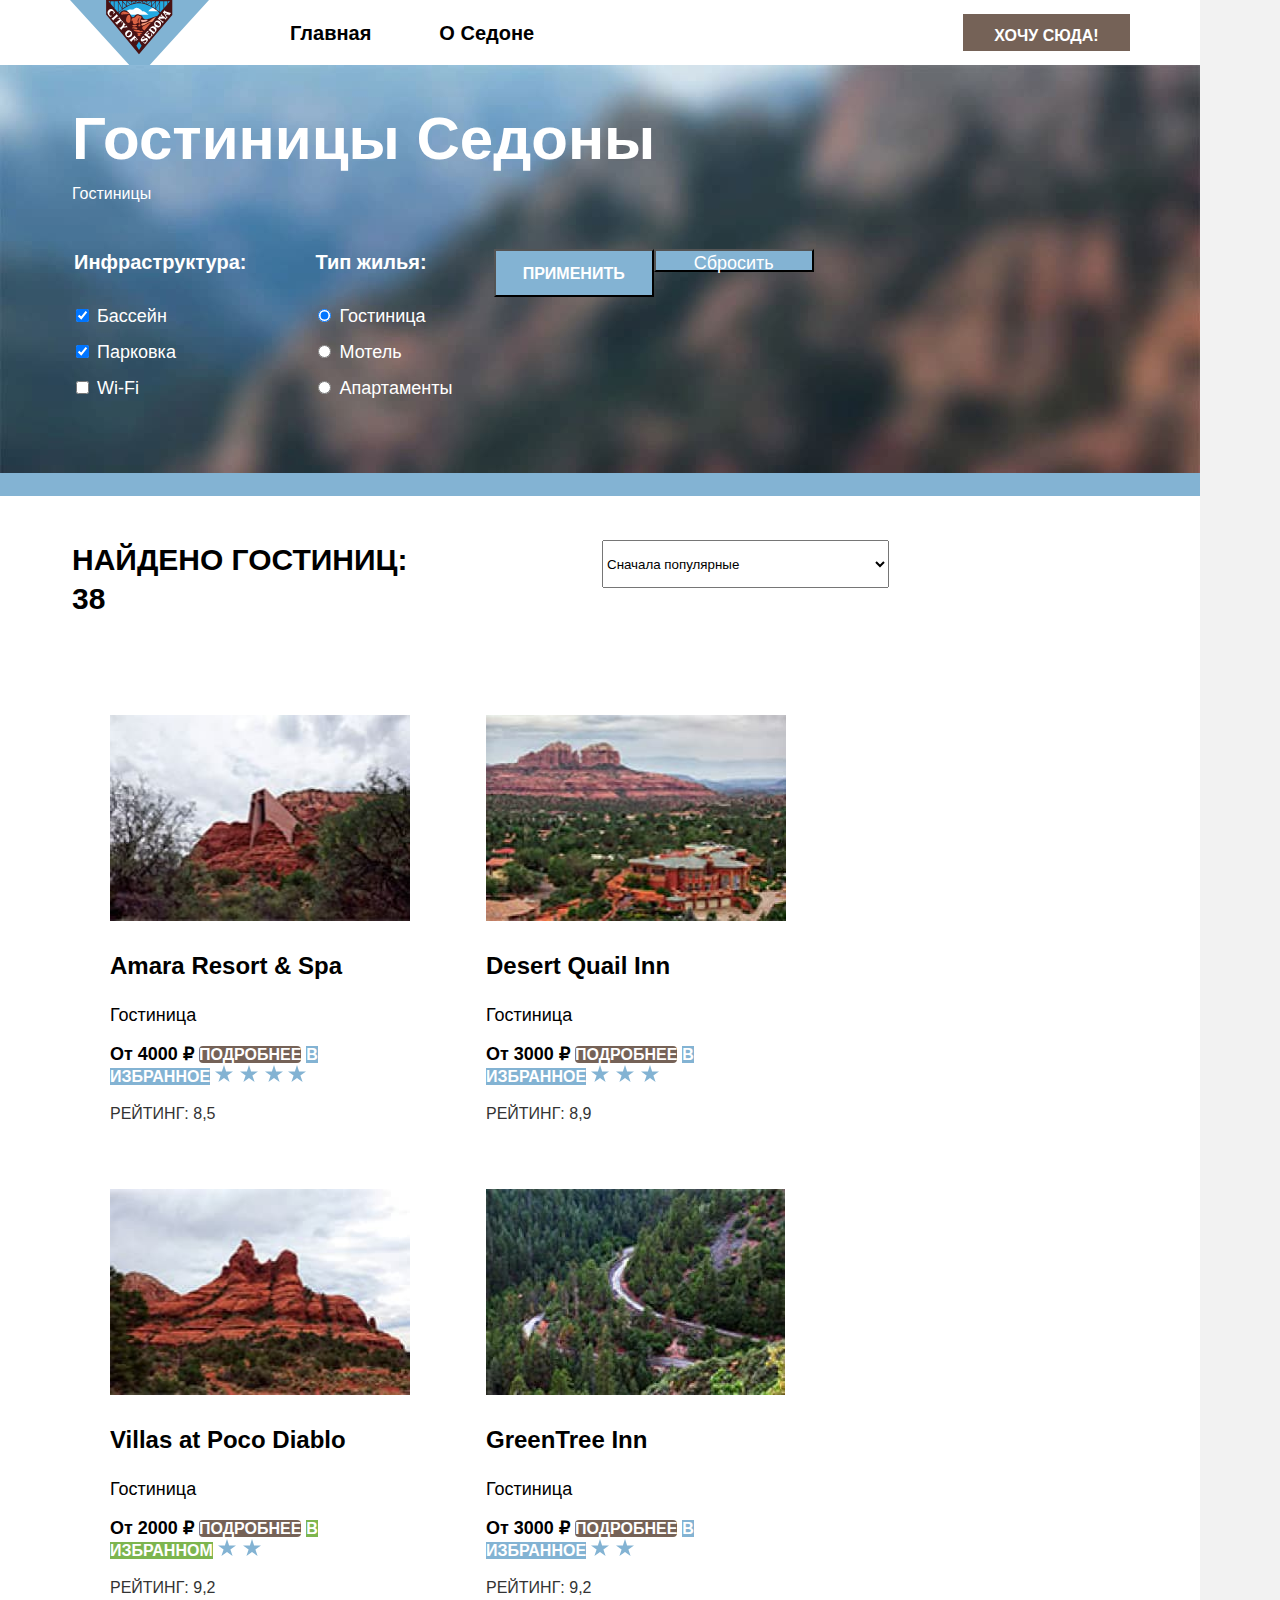
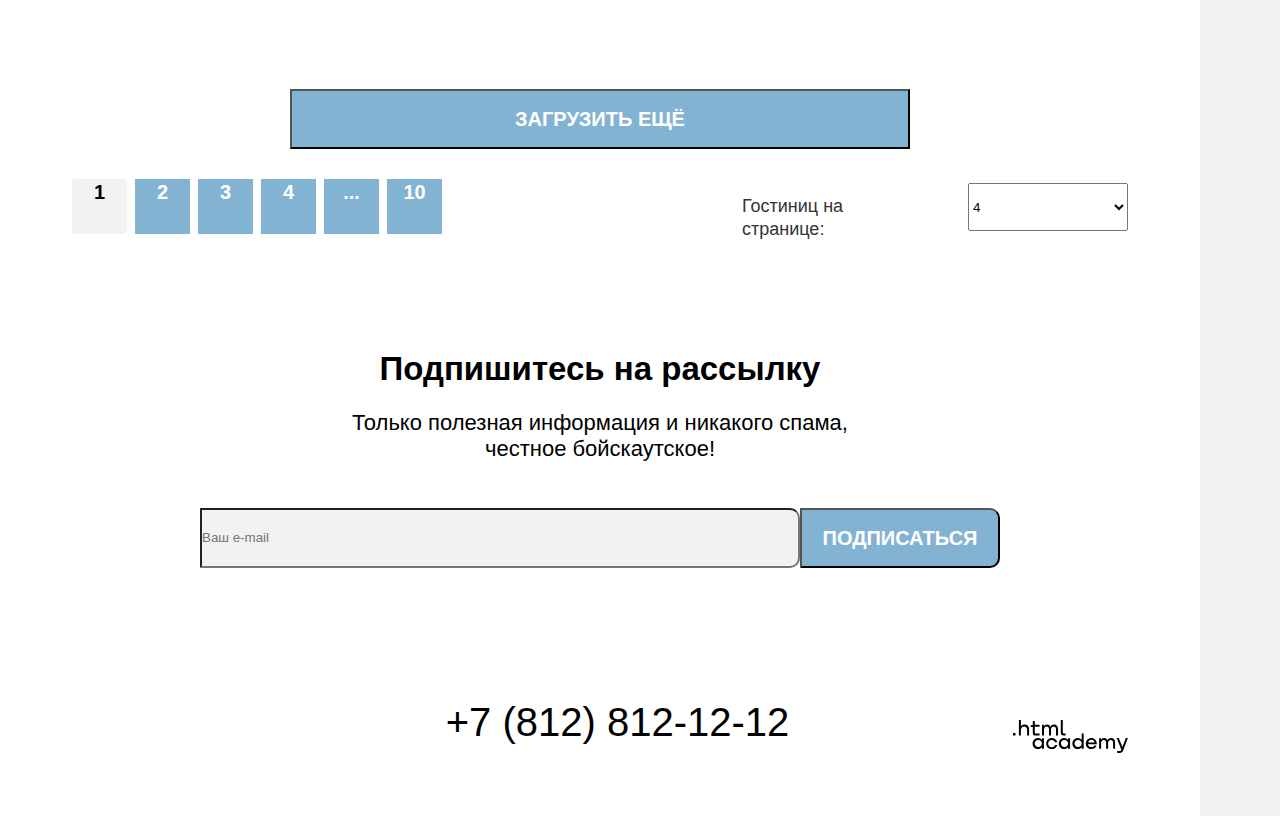
==== commit 4f41868d: "Merge pull request #5 from Aleksandra2111/master" ====
--- a/catalog.html
+++ b/catalog.html
@@ -24,7 +24,6 @@
                     <a class="navigation-link navigation-link-current">Гостиницы</a>
                 </li>
             </ul>
-
             <ul class="navigation-list navigation-user">
                 <li class="navigation-item">
                     <a class="navigation-link" href="#">
@@ -37,243 +36,246 @@
                     </a>
                 </li>
                 <li class="navigation-item">
-                    <a class="navigation-link" href="#">Хочу сюда!</a>
+                    <a class="navigation-link want" href="#">Хочу сюда!</a>
                 </li>
             </ul>
         </nav>
     </header>
-    <main class="main-inner">
-        <section class="catalog-header">
-            <header class="inner-header">
-                <h1 class="inner-header-title">Гостиницы Седоны</h1>
-                <ul class="breadcrumbs">
-                    <li class="breadcrumbs-item">
-                        <a class="breadcrumbs-link" href="index.html">
-                            <span class="visually-hidden"> Главная</span>
-                        </a>
-                    </li>
-                    <li class="breadcrumbs-item">
-                        <a class="breadcrumbs-link">Гостиницы</a>
+    <main class="main-inner main-container">
+        <div class="page-container">
+            <section class="catalog-header">
+                <header class="inner-header">
+                    <h1 class="inner-header-title">Гостиницы Седоны</h1>
+                    <ol class="breadcrumbs">
+                        <li class="breadcrumbs-item">
+                            <a class="breadcrumbs-link" href="index.html">
+                                <span class="visually-hidden"> Главная</span>
+                            </a>
+                        </li>
+                        <li class="breadcrumbs-item">
+                            <a class="breadcrumbs-link">Гостиницы</a>
+                        </li>
+                    </ol>
+                </header>
+
+                <h2 class="visually-hidden">Список гостиниц с фильтрами</h2>
+
+                <form class="catalog-filter" action="https://echo.htmlacademy.ru/" method="get">
+                    <div class="catalog-filter-container">
+                        <fieldset class="catalog-filter-group">
+                            <legend class="catalog-filter-title">Инфраструктура:</legend>
+                            <ul class="catalog-filter-list">
+                                <li class="catalog-filter-item">
+                                    <label class="control">
+                                        <input class="control-input" type="checkbox" name="Бассейн" checked> Бассейн
+                                    </label>
+                                </li>
+                                <li class="catalog-filter-item">
+                                    <label class="control">
+                                        <input class="control-input" type="checkbox" name="Парковка" checked> Парковка
+                                    </label>
+                                </li>
+                                <li class="catalog-filter-item">
+                                    <label class="control">
+                                        <input class="control-input" type="checkbox" name="Wi-Fi"> Wi-Fi
+                                    </label>
+                                </li>
+                            </ul>
+                        </fieldset>
+                        <fieldset class="catalog-filter-group">
+                            <legend class="catalog-filter-title">Тип жилья:</legend>
+                            <ul class="catalog-filter-list">
+                                <li class="catalog-filter-item">
+                                    <label class="control">
+                                        <input class="control-input" type="radio" name="product-group" value="Hotel"
+                                            checked>
+                                        Гостиница
+                                    </label>
+                                </li>
+                                <li class="catalog-filter-item">
+                                    <label class="control">
+                                        <input class="control-input" type="radio" name="product-group" value="Motel">
+                                        Мотель
+                                    </label>
+                                </li>
+                                <li class="catalog-filter-item">
+                                    <label class="control">
+                                        <input class="control-input" type="radio" name="product-group"
+                                            value="Apartments">
+                                        Апартаменты
+                                    </label>
+                                </li>
+                            </ul>
+                        </fieldset>
+                        <button class="button-apply" type="submit">Применить</button>
+                        <button class="button-cancel" type="reset">Сбросить</button>
+                    </div>
+                </form>
+
+            </section>
+            <section class="catalog-products">
+                <div class="sorting-container">
+                    <h2 class="visually-hidden">Сортировка гостинниц</h2>
+                    <p class="visually">Найдено гостиниц: 38</p>
+                    <form class="sorting-type">
+                        <select class="select-control-sorting" aria-label="Сортировка">
+                            <option value="popular">Сначала популярные</option>
+                            <option value="cheap">Сначала дешёвые</option>
+                            <option value="expensive">Сначала дорогие</option>
+                        </select>
+                        <button class="visually-hidden" type="submit">Отсортировать гостинницы</button>
+                    </form>
+                    <ol class="product-card-mode">
+                        <li class="sorting-mode tile">
+                            <a class="button" href="#">
+                                <span class="visually-hidden">Показать карточки</span>
+                            </a>
+                        </li>
+                        <li class="sorting-mode slide">
+                            <a href="#" class="button button-light">
+                                <span class="visually-hidden">Показать карточку</span>
+                            </a>
+                        </li>
+                        <li class="sorting-mode list">
+                            <a href="#" class="button button-light">
+                                <span class="visually-hidden">Показать список</span>
+                            </a>
+                        </li>
+                    </ol>
+                </div>
+                <ul class="product-list">
+                    <li class="product-card">
+                        <a class="product-card-link" href="#">
+                            <img class="product-card-image" src="images/hotels/hotel-1.jpg" width="300" height="206"
+                                alt="Amara Resort & Spa">
+                            <h3 class="product-card-title">Amara Resort & Spa</h3>
+                        </a>
+                        <p class="product-card-subtitle">Гостиница</p>
+                        <b class="product-card-price">От 4000 ₽</b>
+                        <a class="product-card-button button" href="#">подробнее</a>
+                        <a class="product-card-elect button" href="#">В избранное</a>
+                        <img src="images/stars/four-stars.svg" width="91" height="17" alt="Четыре звезды">
+                        <p class="rate">Рейтинг: 8,5</p>
+                    </li>
+                    <li class="product-card">
+                        <a class="product-card-link" href="#">
+                            <img class="product-card-image" src="images/hotels/hotel-2.jpg" width="300" height="206"
+                                alt="Desert Quail Inn">
+                            <h3 class="product-card-title">Desert Quail Inn</h3>
+                        </a>
+                        <p class="product-card-subtitle">Гостиница</p>
+                        <b class="product-card-price">От 3000 ₽</b>
+                        <a class="product-card-button button" href="#">подробнее</a>
+                        <a class="product-card-elect button" href="#">В избранное</a>
+                        <img src="images/stars/three-stars.svg" width="68" height="17" alt="Три звезды">
+                        <p class="rate">Рейтинг: 8,9</p>
+                    </li>
+                    <li class="product-card">
+                        <a class="product-card-link" href="product.html">
+                            <img class="product-card-image" src="images/hotels/hotel-3.jpg" width="300" height="206"
+                                alt="Villas at Poco Diablo">
+                            <h3 class="product-card-title">Villas at Poco Diablo</h3>
+                        </a>
+                        <p class="product-card-subtitle">Гостиница</p>
+                        <b class="product-card-price">От 2000 ₽</b>
+                        <a class="product-card-button button" href="#">подробнее</a>
+                        <a class="elect button" href="#">В избранном</a>
+
+                        <img src="images/stars/two-stars.svg" width="43" height="17" alt="Две звезды">
+                        <p class="rate">Рейтинг: 9,2 </p>
+                    </li>
+                    <li class="product-card">
+                        <a class="product-card-link" href="#">
+                            <img class="product-card-image" src="images/hotels/hotel-4.jpg" alt="GreenTree Inn">
+                            <h3 class="product-card-title">GreenTree Inn</h3>
+                        </a>
+                        <p class="product-card-subtitle">Гостиница</p>
+                        <b class="product-card-price">От 3000 ₽</b>
+                        <a class="product-card-button button" href="#">подробнее</a>
+                        <a class="product-card-elect button" href="#">В избранное</a>
+                        <img src="images/stars/two-stars.svg" width="43" height="17" alt="Две звезды">
+                        <p class="rate">Рейтинг: 9,2 </p>
                     </li>
                 </ul>
-            </header>
-            <h2 class="visually-hidden">Список гостиниц с фильтрами</h2>
-            <form class="catalog-filter" action="https://echo.htmlacademy.ru/" method="get">
-                <fieldset class="catalog-filter-group">
-                    <legend class="catalog-filter-title">Инфраструктура:</legend>
-                    <ul class="catalog-filter-list">
-                        <li class="catalog-filter-item">
-                            <label class="control">
-                                <input class="control-input" type="checkbox" name="Бассейн" checked> Бассейн
-                            </label>
-                        </li>
-                        <li class="catalog-filter-item">
-                            <label class="control">
-                                <input class="control-input" type="checkbox" name="Парковка" checked> Парковка
-                            </label>
-                        </li>
-                        <li class="catalog-filter-item">
-                            <label class="control">
-                                <input class="control-input" type="checkbox" name="Wi-Fi"> Wi-Fi
-                            </label>
-                        </li>
-                    </ul>
-                </fieldset>
-                <fieldset class="catalog-filter-group">
-                    <legend class="catalog-filter-title">Тип жилья:</legend>
-                    <ul class="catalog-filter-list">
-                        <li class="catalog-filter-item">
-                            <label class="control">
-                                <input class="control-input" type="radio" name="product-group" value="Hotel" checked>
-                                Гостиница
-                            </label>
-                        </li>
-                        <li class="catalog-filter-item">
-                            <label class="control">
-                                <input class="control-input" type="radio" name="product-group" value="Motel"> Мотель
-                            </label>
-                        </li>
-                        <li class="catalog-filter-item">
-                            <label class="control">
-                                <input class="control-input" type="radio" name="product-group" value="Apartments">
-                                Апартаменты
-                            </label>
-                        </li>
-                    </ul>
-                </fieldset>
-                <button class="button-apply" type="submit">Применить</button>
-                <button class="button-cancel" type="reset">Сбросить</button>
-            </form>
-        </section>
-        <section class="catalog-products">
-            <div class="sorting-container">
-                <h2 class="visually-hidden">Сортировка гостинниц</h2>
-                <p class="visually">Найдено гостиниц: 38</p>
-                <form class="sorting-type">
-                    <select class="select-control" aria-label="Сортировка">
-                        <option value="popular">Сначала популярные</option>
-                        <option value="cheap">Сначала дешёвые</option>
-                        <option value="expensive">Сначала дорогие</option>
-                    </select>
-                    <button class="visually-hidden" type="submit">Отсортировать гостинницы</button>
-                </form>
-                <ol class="product-card-mode">
-                    <li class="mode-tile">
-                        <a class="button" href="#">
-                            <span class="visually-hidden">Показать карточки</span>
-                        </a>
-                    </li>
-                    <li class="mode-slide">
-                        <a href="#" class="button button-light">
-                            <span class="visually-hidden">Показать карточку</span>
-                        </a>
-                    </li>
-
-                    <li class="mode-list">
-                        <a href="#" class="button button-light">
-                            <span class="visually-hidden">Показать список</span>
-                        </a>
-                    </li>
-                </ol>
+                <button class="button pagination-show-more" type="button">Загрузить ещё</button>
+                <div class="pagination-container">
+                    <ol class="pagination">
+                        <li class="pagination-item">
+                            <a class="pagination-link pagination-current">1</a>
+                        </li>
+                        <li class="pagination-item">
+                            <a class="pagination-link" href="#">2</a>
+                        </li>
+                        <li class="pagination-item">
+                            <a class="pagination-link" href="#">3</a>
+                        </li>
+                        <li class="pagination-item">
+                            <a class="pagination-link" href="#">4</a>
+                        </li>
+                        <li class="pagination-item">
+                            <a class="pagination-link pagination-next" href="#">...
+                                <span class="visually-hidden">Следующая страница</span>
+                            </a>
+                        </li>
+                        <li class="pagination-item">
+                            <a class="pagination-link" href="#">10</a>
+                        </li>
+                    </ol>
+                    <span class="hotels-number">Гостиниц на странице:</span>
+                    <form class="sorting-number">
+                        <select class="select-control" aria-label="Сортировка">
+                            <option value="four">4</option>
+                            <option value="eight">8</option>
+                        </select>
+                        <button class="visually-hidden" type="submit">Отсортировать гостинницы по количеству</button>
+                    </form>
+                </div>
+            </section>
+            <div class="newsletter-catalog">
+                <section class="newsletter">
+                    <h2 class="page-footer-title">Подпишитесь на рассылку
+                    </h2>
+                    <p>Только полезная информация и никакого спама,<br>
+                        честное бойскаутское!</p>
+                    <form class="newsletter-form" action="https://echo.htmlacademy.ru/" method="post">
+
+                        <input class="field-catalog" placeholder="Ваш e-mail" type="email" name="newsletter-email"
+                            id="newsletter-email" required>
+
+                        <button class="button newsletter-button" type="submit">Подписаться
+                        </button>
+                    </form>
+                </section>
             </div>
-            <ul class="product-list">
-                <li class="product-card">
-                    <a class="product-card-link" href="#">
-                        <img class="product-card-image" src="images/hotels/hotel-1.jpg" width="300" height="206"
-                            alt="Amara Resort & Spa">
-                        <h3 class="product-card-title">Amara Resort & Spa</h3>
-                    </a>
-                    <p class="product-card-subtitle">Гостиница</p>
-                    <b class="product-card-price">От 4000 ₽</b>
-                    <a class="product-card-button button" href="#">подробнее</a>
-                    <a class="product-card-elect button" href="#">В избранное</a>
-                    <img src="images/stars/four-stars.svg" width="91" height="17" alt="Четыре звезды">
-                    <p class="rate">Рейтинг: 8,5</p>
-                </li>
-                <li class="product-card">
-                    <a class="product-card-link" href="#">
-                        <img class="product-card-image" src="images/hotels/hotel-2.jpg" width="300" height="206"
-                            alt="Desert Quail Inn">
-                        <h3 class="product-card-title">Desert Quail Inn</h3>
-                    </a>
-                    <p class="product-card-subtitle">Гостиница</p>
-                    <b class="product-card-price">От 3000 ₽</b>
-                    <a class="product-card-button button" href="#">подробнее</a>
-                    <a class="product-card-elect button" href="#">В избранное</a>
-                    <img src="images/stars/three-stars.svg" width="68" height="17" alt="Три звезды">
-                    <p class="rate">Рейтинг: 8,9</p>
-                </li>
-                <li class="product-card">
-                    <a class="product-card-link" href="product.html">
-                        <img class="product-card-image" src="images/hotels/hotel-3.jpg" width="300" height="206"
-                            alt="Villas at Poco Diablo">
-                        <h3 class="product-card-title">Villas at Poco Diablo</h3>
-                    </a>
-                    <p class="product-card-subtitle">Гостиница</p>
-                    <b class="product-card-price">От 2000 ₽</b>
-                    <a class="product-card-button button" href="#">подробнее</a>
-                    <a class="elect button" href="#">В избранном</a>
-
-                    <img src="images/stars/two-stars.svg" width="43" height="17" alt="Две звезды">
-                    <p class="rate">Рейтинг: 9,2 </p>
-                </li>
-                <li class="product-card">
-                    <a class="product-card-link" href="#">
-                        <img class="product-card-image" src="images/hotels/hotel-4.jpg" alt="GreenTree Inn">
-                        <h3 class="product-card-title">GreenTree Inn</h3>
-                    </a>
-                    <p class="product-card-subtitle">Гостиница</p>
-                    <b class="product-card-price">От 3000 ₽</b>
-                    <a class="product-card-button button" href="#">подробнее</a>
-                    <a class="product-card-elect button" href="#">В избранное</a>
-                    <img src="images/stars/two-stars.svg" width="43" height="17" alt="Две звезды">
-                    <p class="rate">Рейтинг: 9,2 </p>
-                </li>
-            </ul>
-            <button class="button pagination-show-more" type="button">Загрузить ещё</button>
-            <ol class="pagination">
-                <li class="pagination-item">
-                    <a class="pagination-link pagination-prev pagination-disabled">
-                        <span class="visually-hidden">Предыдущая страница</span>
-                    </a>
-                </li>
-                <li class="pagination-item">
-                    <a class="pagination-link pagination-current">1</a>
-                </li>
-                <li class="pagination-item">
-                    <a class="pagination-link" href="#">2</a>
-                </li>
-                <li class="pagination-item">
-                    <a class="pagination-link" href="#">3</a>
-                </li>
-                <li class="pagination-item">
-                    <a class="pagination-link" href="#">4</a>
-                </li>
-                <li class="pagination-item">
-                    <a class="pagination-link" href="#">...</a>
-                </li>
-
-                <li class="pagination-item">
-                    <a class="pagination-link" href="#">10</a>
-                </li>
-
-                <li class="pagination-item">
-                    <a class="pagination-link pagination-next" href="#">
-                        <span class="visually-hidden">Следующая страница</span>
-                    </a>
-                </li>
-            </ol>
-            <span class="hotels-number">Гостиниц на странице:</span>
-            <form class="sorting-number">
-                <select class="select-control" aria-label="Сортировка">
-                    <option value="four">4</option>
-                    <option value="eight">8</option>
-                </select>
-                <button class="visually-hidden" type="submit">Отсортировать гостинницы по количеству</button>
-            </form>
-
-        </section>
-        <section class="newsletter">
-            <h2 class="page-footer-title">Подпишитесь на рассылку
-            </h2>
-            <p>Только полезная информация и никакого спама,<br>
-                честное бойскаутское!</p>
-            <form class="newsletter-form" action="https://echo.htmlacademy.ru/" method="post">
-
-                <label for="newsletter-email">Email</label>
-                <input class="field" placeholder="Ваш e-mail" type="email" name="newsletter-email" id="newsletter-email"
-                    required>
-
-                <button class="button newsletter-button" type="submit">Подписаться
-                </button>
-            </form>
-        </section>
+        </div>
     </main>
     <footer class="page-footer">
-        <section class="footer-social">
-            <h2 class="visually-hidden">Седона в социальных сетях</h2>
-            <ul class="footer-social-list">
-                <li class="footer-social-item">
-                    <a class="button" href="#">
-                        <span class="visually-hidden">Твиттер</span>
-                    </a>
-                </li>
-                <li class="footer-social-item">
-                    <a class="button" href="#">
-                        <span class="visually-hidden">Фейсбук</span>
-                    </a>
-                </li>
-                <li class="footer-social-item">
-                    <a class="button" href="#">
-                        <span class="visually-hidden">Ютуб</span>
-                    </a>
-                </li>
-            </ul>
+        <div class="page-footer-container">
+            <section class="footer-social">
+                <h2 class="visually-hidden">Седона в социальных сетях</h2>
+                <ul class="footer-social-list">
+                    <li class="footer-social-item">
+                        <a class="button" href="#">
+                            <span class="visually-hidden">Твиттер</span>
+                        </a>
+                    </li>
+                    <li class="footer-social-item">
+                        <a class="button" href="#">
+                            <span class="visually-hidden">Фейсбук</span>
+                        </a>
+                    </li>
+                    <li class="footer-social-item">
+                        <a class="button" href="#">
+                            <span class="visually-hidden">Ютуб</span>
+                        </a>
+                    </li>
+                </ul>
+            </section>
             <a class="contacts-phone" href="tel:78128121212">+7 (812) 812-12-12</a>
             <p class="about-text"> <a class="htmlacademy-link" href="https://htmlacademy.ru/">
                     <img src="images/htmlacademy.svg" width="115" height="33" alt=".html academy"></a>
             </p>
-        </section>
+        </div>
     </footer>
 </body>
 
--- a/styles/styles.css
+++ b/styles/styles.css
@@ -2,7 +2,7 @@
     font-family: "PT Sans";
     font-style: normal;
     font-weight: 400;
-    src: url("../fonts/pt-sans-regular.woff2") format("woff2");
+    src: url("../fonts/ptsans-400.woff2") format("woff2");
     font-display: swap;
   }
   
@@ -15,53 +15,141 @@
     font-display: swap;
 }
   
-@font-face {
-    font-family: "PT Sans";
-    font-style: italic;
-    font-weight: 400;
-    src: url("../fonts/ptsans-400.woff2") format("woff2");
-}
-@font-face {
-    font-family: "PT Sans";
-    font-style: italic;
-    font-weight: 700;
-    src: url("../fonts/ptsans-700.woff2") format("woff2");
-    font-display: swap;
+* {
+    box-sizing: border-box;
 }
 
+html {
+    height:100%;
+}
 body {
+    display:flex;
+    flex-direction: column;
+    width: 1200px;
+    min-height:100%;
+    margin:0;
     font-family: "PT Sans",sans-serif ;
-    font-size: 18px;
-    line-height: 21px;
-    background: #F2F2F2;
+    font-weight:400;
+    font-size: 18px;
+    line-height: 21px;
+    background-color: #F2F2F2;
     color:#000000;
+}
+.visually-hidden {
+    position: absolute;
+    width: 1px;
+    height: 1px;
+    margin: -1px;
+    padding: 0;
+    border: 0;
+    clip: rect(0 0 0 0);
+    overflow: hidden;
 }
 .page-header {
     background-color:#ffffff;
     color:black;
 }
+.navigation {
+    display:flex;
+    width:100%;
+    height:65px;
+    margin:0 auto;
+    padding-left: 70px;
+    padding-right: 70px;
+}
+.navigation-list{
+    display:flex;
+    flex-wrap: wrap;
+    margin:0;
+    padding:0;
+    list-style-type:none;
+    max-width:470px;
+    min-height: 66px;
+}
+
+.navigation-user {
+    max-width:310px;
+    margin-left: auto;
+    padding-top: 14px;
+}
+.navigation-user .navigation-link {
+    min-width: 42px;
+    min-height: 37px;
+}
+.main-container{
+    flex-grow: 1;
+    padding-top: 0;
+    padding-bottom:0;
+}
 .navigation-link {
-    font-style: normal;
+    display:block;
+    padding: 20px 34px;
     font-weight: 700;
     font-size: 20px;
     line-height: 26px;
     color: #000000;
     background-color:#ffffff;
+    text-decoration:none;
+}
+.want{
+    padding:9px 15px 8px 15px;
+    width:167px;
+    font-weight: 700;
+    font-size: 16px;
+    height: 37px;
+    text-align: center;
+    text-transform: uppercase;
+    color: #FFFFFF;
+    background-color: #756257;
+    text-decoration:none;
+}
+.navigation-logo{
+    min-width:139px;
+    margin-right:47px;
+    margin-bottom:0;
+    margin-top:0;
+    min-height: 70px;
+}
+.page-container {
+    width:1200px;
+    margin:0 auto;
+}
+.image {
+   margin:0 auto;
 }
 .welcome{
+    display:block;
     background-image: url("../images/index-background.jpg");
-    background-size: 1200px 485px;
+    background-size: cover;
     background-repeat: no-repeat;
+    background-color: #83B3D3;
+    text-align:center;
+    padding-top: 52px;
+    padding-bottom: 83px;
+}
+.main-title{
+    display: flex;
+    width: 100%;
+    height: 282px;
+    justify-content: center;
+    align-items: center;
+    flex-direction: column;
+    background-color: #FFFFFF;
 }
 .title-large {
+    width: 720px;
+    min-height: 72px ;
     font-size: 30px;
     line-height: 36px;
     text-align: center;
     text-transform: uppercase;
     color: #000000;
+    margin-bottom: 0;
+    padding-bottom: 31px;
 }
 .subtitle {
-    font-style: normal;
+    width: 720px;
+    margin: 0 0 80px;
     font-weight: 400;
     font-size: 22px;
     line-height: 36px;
@@ -69,54 +157,87 @@
     color: #333333;
 }
 .advantages {
-    font-family: "PT Sans";
-    font-style: normal;
-    font-weight: 700;
-    text-align: center;
+    font-weight: 700;
+    text-align: center;
+}
+.advantages-list{
+    display: flex;
+    flex-wrap: wrap;
+    margin: 0;
+    padding: 0;
+    list-style-type: none;
+}
+.advantage-exception { 
+    width: 33.333%;
+    padding: 97px 30px 30px;
+    min-height: 384px;
+    background-color: #83B3D3;
+    color: #FFFFFF;
+}
+
+.advantages-сity{
+    display: flex;
+    width: 100%;
+    padding: 0;
+    margin: 0;
+    list-style-type: none;
+}
+.advantages-сity-item{
+    min-height: 384px;
+    width: 33.333%;
 }
 .advantage-item{
+    display: flex;
+    flex-wrap: wrap;
     color: #000000;
     background-color: rgba(131, 179, 211, 0.12);
 }
-.advantage-first, .advantage-second {
-    background-color: #83B3D3;
-    color: #FFFFFF;
+.advantage-item--third {
+    width: 33.333%;
+    flex-direction: column;
+    min-height: 384px;
+    padding: 97px  75px 108px 75px;
+}
+.advantage-image {
+    width: 66.666%;
+    font-size: 0;
+    line-height: 0;
 }
 .advantages-title {
     font-size: 24px;
     line-height: 28px;
     text-align: center;
     text-transform: uppercase;
+    margin: 0 0 30px;
 }
 .advantage-number{
-    font-style: normal;
-    font-weight: 400;
-    font-size: 18px;
-    line-height: 21px;
-    text-align: center;
-    text-transform: uppercase;
+    font-weight: 400;
+    font-size: 18px;
+    line-height: 21px;
+    text-align: center;
+    text-transform: uppercase;
+    margin-bottom: 30px;
+    display: inline-block;
 }
 .advantage-description {
-    font-style: normal;
-    font-weight: 400;
-    font-size: 18px;
-    line-height: 21px;
-    text-align: center;
+    font-weight: 400;
+    font-size: 18px;
+    margin: 0;
 }
 h4 {
-    font-style: normal;
     font-weight: 700;
     font-size: 24px;
     line-height: 28px;
     text-align: center;
     text-transform: uppercase;
     color: #000000;
+    margin:184px 0 20px;
 }
 .gift, .house {
     background-color: rgba(131, 179, 211, 0.12);
 }
 .advantages-сity p {
-    font-style: normal;
+    margin: 0 75px 79px;
     font-weight: 400;
     font-size: 18px;
     line-height: 21px;
@@ -126,66 +247,88 @@
 .food{
     background-color: #FFFFFF;
 }
-.advantage-four {
+.four {
     background-color: rgba(131, 179, 211, 0.2);
 }
 .search-hotel {
+    display:flex;
+    flex-direction: column;
+    width: 100%;
+    min-height: 417px;
     background-color: #FFFFFF;
     text-align: center;
     text-transform: uppercase;
+    padding: 91px 240px 93px 240px;
 }
 .search-question {
-    font-style: normal;
     font-weight: 700;
     font-size: 30px;
     line-height: 36px;
     text-align: center;
     text-transform: uppercase;
     color: #000000;
+    padding-bottom: 29px;
 }
 .search-date{
-    font-style: normal;
     font-weight: 400;
     font-size: 22px;
     line-height: 26px;
     text-align: center;
     color: #333333;
+    margin:0;
+    padding-bottom: 56px;
 }
 .button-search{
     background-color: #756257;
-    font-family: PT Sans;
-    font-style: normal;
     font-weight: 700;
     font-size: 20px;
     line-height: 36px;
     text-align: center;
     text-transform: uppercase;
-    color: #FFFFFF;
+    border-radius: 10px;
+    color: #FFFFFF;
+    width: 575px;
+    min-height: 60px;
+    margin:0 auto;
 }
 .newsletter {
-    font-style: normal;
     font-weight: 400;
     font-size: 22px;
     line-height: 26px;
     text-align: center;
-    color: #000000;
 }
 .newsletter-index {
+    display: flex;
+    flex-direction: column;
+    width: 100%;
+    min-height: 411px;
     background-image:url("../images/background.jpg");
     background-repeat: no-repeat;
     background-size: 100% auto;
-    color: #FFFFFF;
-}
-.page-footer-title {
-    font-style: normal;
+    background-color: #83B3D3;
+    color: #FFFFFF;
+    padding: 94px 200px;
+}
+
+.newsletter-title {
     font-weight: 700;
     font-size: 30px;
     line-height: 36px;
     text-align: center;
     text-transform: uppercase;
+    margin: 0;
+    padding-bottom: 29px;
+}
+.newsletter p {
+    margin:0;
+    padding-bottom: 46px;
+
+}
+.newsletter-form{
+    display: flex;
+    width: 100%;
 }
 .newsletter-button {
-    font-style: normal;
     font-weight: 700;
     font-size: 20px;
     line-height: 26px;
@@ -194,55 +337,115 @@
     text-transform: uppercase;
     color: #FFFFFF;
     background-color: #83B3D3;
-}
-.page-footer {
+    border-radius: 0px 10px 10px 0px;
+    width: 200px;
+    min-height: 60px;
+}
+.field{
+    width:600px;
+    min-height: 60px;
+    border-radius: 0px 10px 10px 0px;
+    padding: 0;
+}
+.page-footer-container{
+    display:flex;
+    width:1200px;
+    margin:0 auto;
+    padding: 40px 72px;
+}
+.footer-social-list{
+    display: flex;
+    flex-wrap: wrap;
+    margin: 0;
+    padding: 0;
+    list-style-type: none;
+}
+.footer-social{
+    display: flex;
+    margin-right: auto;
+    min-width: 150px;
+    min-height: 18px;
+}
+.page-footer,.htmlacademy-link{
     background-color: #FFFFFF;
 }
+
 .contacts-phone {
-    font-style: normal;
+    text-decoration:none;
     font-weight: 400;
     font-size: 40px;
     line-height: 40px;
     text-align: center;
     text-transform: uppercase;
     color: #000000;
+}
+.about-text{
+    margin-left: auto;
 }
 .catalog-header {
     background-image:url("../images/catalog-background.jpg");
     background-repeat: no-repeat;
     background-size: 1200px 408px;
+    background-color: #83B3D3;
+    padding: 35px 72px 83px 72px;
+    width: 100%;
+    min-height: 408px;
 }
 .inner-header-title {
-    font-style: normal;
     font-weight:700;
     font-size: 60px;
     line-height: 78px;
     color: #FFFFFF;
+    margin: 0;
+    padding-bottom: 5px;
+}
+.breadcrumbs {
+    display: flex;
+    margin: 0;
+    padding: 0;
+    color: #FFFFFF;
+    list-style-type: none;
+    margin-bottom: 45px;
 }
 .breadcrumbs-link {
-    font-style: normal;
     font-weight:400;
     font-size: 16px;
     line-height: 21px;
-    color: #FFFFFF;
+}
+.catalog-filter-container{
+    display: flex;
+}
+.catalog-filter-group{
+    border:0 none;
+    margin: 0;
+    padding: 0;
 }
 .catalog-filter-title{
-    font-style: normal;
     font-weight: 700;
     font-size: 20px;
     line-height: 26px;
     color: #FFFFFF;
+    padding-bottom: 30px;
+    padding-right: 67px;
 }
 .catalog-filter-list{
-    font-style: normal;
     font-weight: 400;
     font-size: 18px;
     line-height: 23px;
     color: #FFFFFF;
+    list-style-type: none;
+    margin: 0;
+    padding: 0;
+}
+.catalog-filter-item{
+    padding-bottom: 13px;
+}
+.button-apply{
+    width: 160px;
+    height: 48px;
 }
 .button-apply, .product-card-elect{
     background-color: #83B3D3;
-    font-style: normal;
     font-weight: 700;
     font-size: 16px;
     line-height: 21px;
@@ -251,24 +454,36 @@
     text-transform: uppercase;
     color: #FFFFFF;
 }
+.button {
+    text-decoration:none;
+}
 .button-cancel{
-    font-style: normal;
     font-weight:400;
     font-size: 18px;
     line-height: 23px;
     text-align: center;
     color: #FFFFFF;
+    background-color: #83B3D3;
+    width: 160px;
+    height: 23px;
+}
+.sorting-container{
+    display: flex;
+    padding: 44px 72px 53px 72px;
 }
 .main-inner{
     background-color: #FFFFFF;
 }
 .visually {
-    font-style: normal;
     font-weight: 700;
     font-size: 30px;
     line-height: 39px;
     text-transform: uppercase;
     color: #000000;
+    margin: 0;
+    width: 338px;
+    min-height: 39px;
+    margin-right: 192px;
 }
 .sorting-type {
     font-style: normal;
@@ -276,23 +491,60 @@
     font-size: 18px;
     line-height: 23px;
     color: #333333;
+    width: 287px;
+    height: 48px;
+}
+.select-control-sorting{
+    width: 287px;
+    height: 48px;
+}
+.product-card-mode{
+    display: flex;
+    margin-left: auto;
+    padding: 0;
+}
+.sorting-mode{
+    width: 48px;
+    height: 48px;
+    list-style-type: none;
+}
+.sorting-mode:not(:last-child) {
+    margin-right: 8px;
+}
+.product-list{
+    list-style-type: none;
+    display: flex;
+    flex-wrap: wrap;
+    margin: 0;
+    padding: 0;
+    padding-left: 72px;
+    padding-right: 72px;
+    padding-bottom: 34px;
+    width: 100%;
+}
+.product-card{
+    background-color:#FFFFFF;
+    margin: 18px;
+    padding:20px;
+    width: 340px;
+    height: 438px;
+}
+.product-card-link {
+    text-decoration:none;
 }
 .product-card-title {
-    font-style: normal;
     font-weight: 700;
     font-size: 24px;
     line-height: 31px;
     color: #000000;
 }
 .product-card-subtitle b {
-    font-style: normal;
     font-weight:400;
     font-size: 18px;
     line-height: 23px;
     color: #333333;
 }
 .rate {
-    font-style: normal;
     font-weight: 400;
     font-size: 16px;
     line-height: 21px;
@@ -300,7 +552,6 @@
     color: #333333;
 }
 .product-card-button{
-    font-style: normal;
     font-weight: 700;
     font-size: 16px;
     line-height: 21px;
@@ -312,7 +563,6 @@
 }
 .elect{
     background-color: #7DB54F;
-    font-style: normal;
     font-weight: 700;
     font-size: 16px;
     line-height: 21px;
@@ -320,9 +570,8 @@
     text-transform: uppercase;
     color: #FFFFFF;
 }
-.pagination-show-more {
-    background-color: #83B3D3;
-    font-style: normal;
+.pagination-show-more{
+    background-color: #83B3D3;
     font-weight: 700;
     font-size: 20px;
     line-height: 26px;
@@ -330,21 +579,51 @@
     text-align: center;
     text-transform: uppercase;
     color: #FFFFFF;
+    width: 620px;
+    height: 60px;
+    margin: 30px 290px;
+}
+.pagination-container {
+    display: flex;
+    width: 100%;
+    min-height: 55px;
+}
+.pagination {
+    display: flex;
+    margin: 0;
+    padding: 0;
+    list-style-type: none;
+    margin-left: 72px;
+    margin-right:300px;
 }
 .pagination-link{
+    display: block;
+    box-sizing: border-box;
+    width: 55px;
+    height: 55px;
     background-color: #83B3D3;
     font-weight: 700;
     font-size: 20px;
     line-height: 26px;
     align-items: center;
     text-align: center;
-    text-transform: uppercase;
-    color: #FFFFFF;
-}
-.pagination-current{
-    color: #000000;
+    text-decoration: none;
+    color: #FFFFFF;
+}
+.pagination-item:not(:last-child) {
+    margin-right: 8px;
+}
+.pagination-current {
+    color: #000000;
+    background: #F2F2F2;
+    border-radius: 4px;
 }
 .hotels-number{
+    display: block;
+    width: 175px;
+    height: 23px;
+    margin-top: 16px;
+    margin-bottom: 16px;
     font-weight: 400;
     font-size: 18px;
     line-height: 23px;
@@ -355,4 +634,26 @@
     font-size: 18px;
     line-height: 23px;
     color: #333333;
-}
+    padding-top: 4px;
+    padding-bottom: 4px;
+}
+.select-control{
+    width: 160px;
+    height: 48px;
+    margin-right: 72px;
+    margin-left: 51px;
+}
+.newsletter-catalog{
+    display: flex;
+    flex-direction: column;
+    width: 100%;
+    min-height: 411px;
+    padding: 94px 200px;
+}
+.field-catalog{
+    width:600px;
+    min-height: 60px;
+    border-radius: 0px 10px 10px 0px;
+    padding: 0;
+    background: #F2F2F2;
+}
